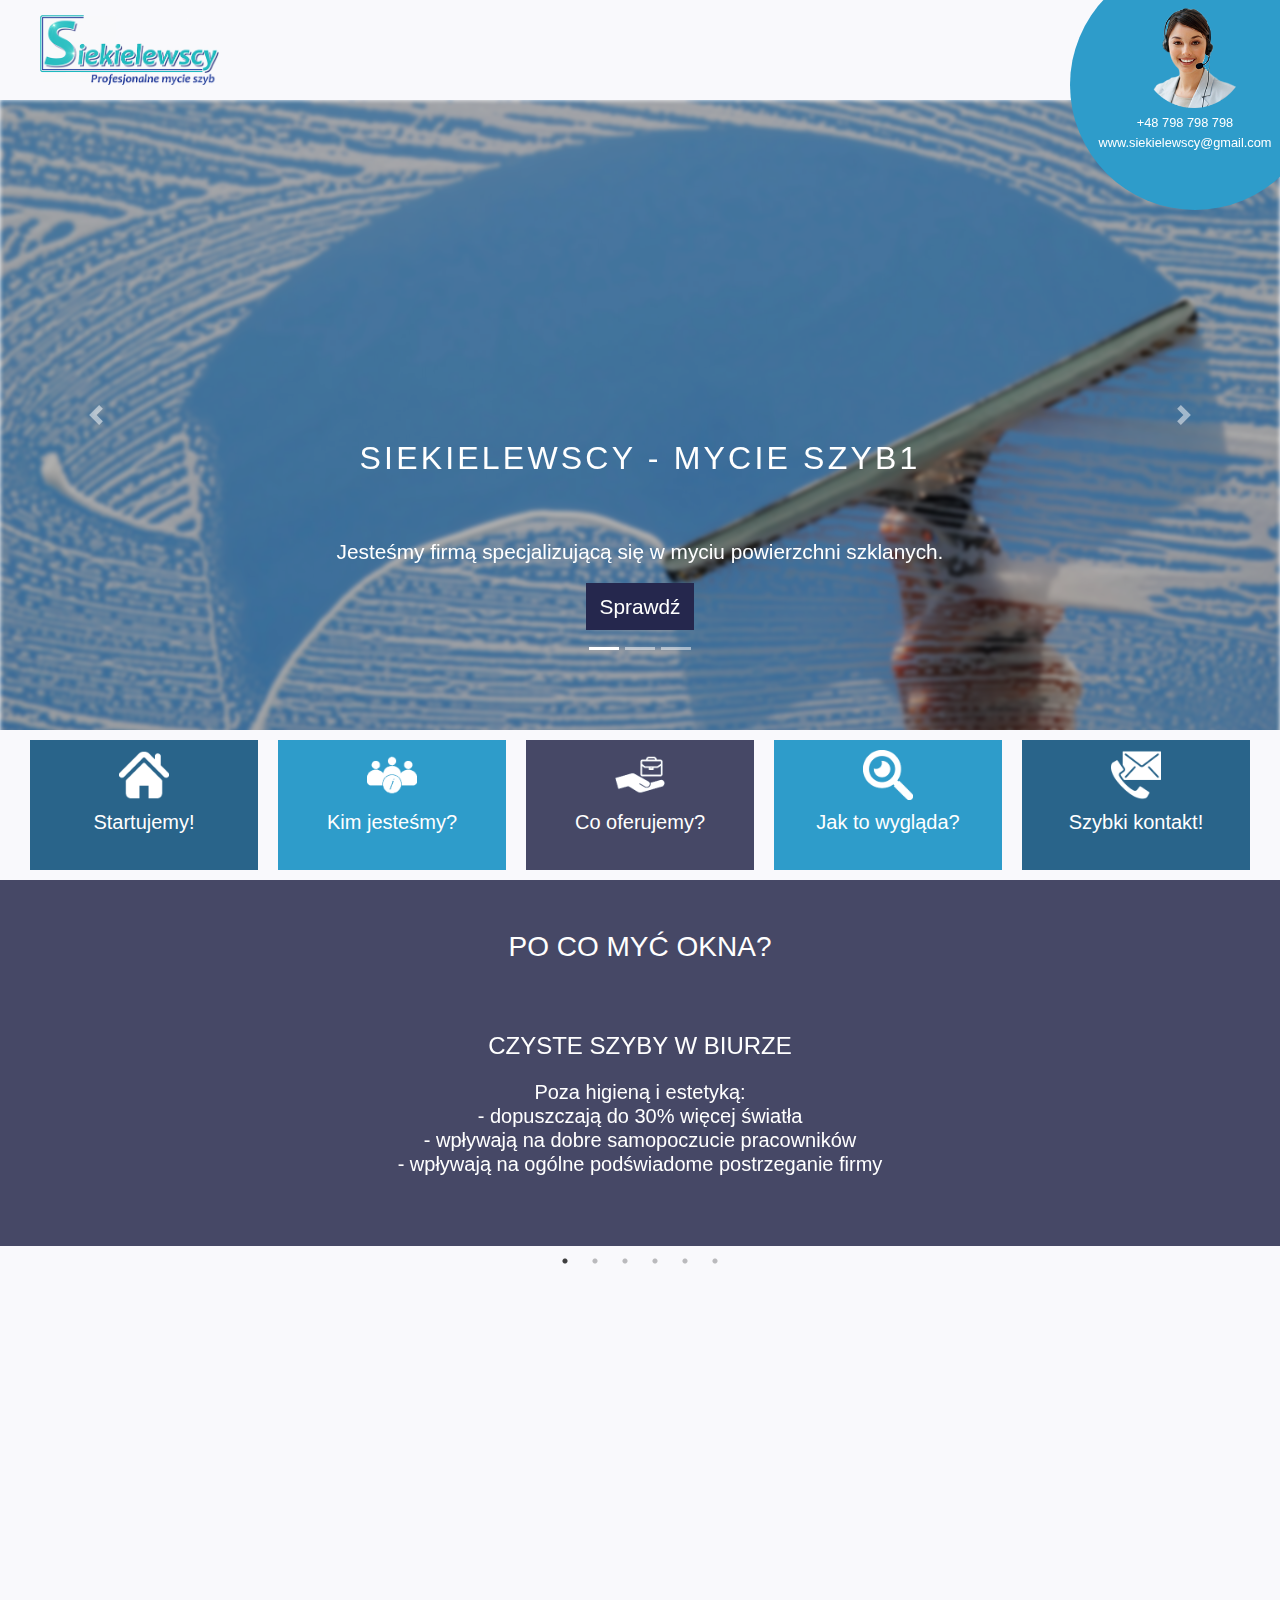
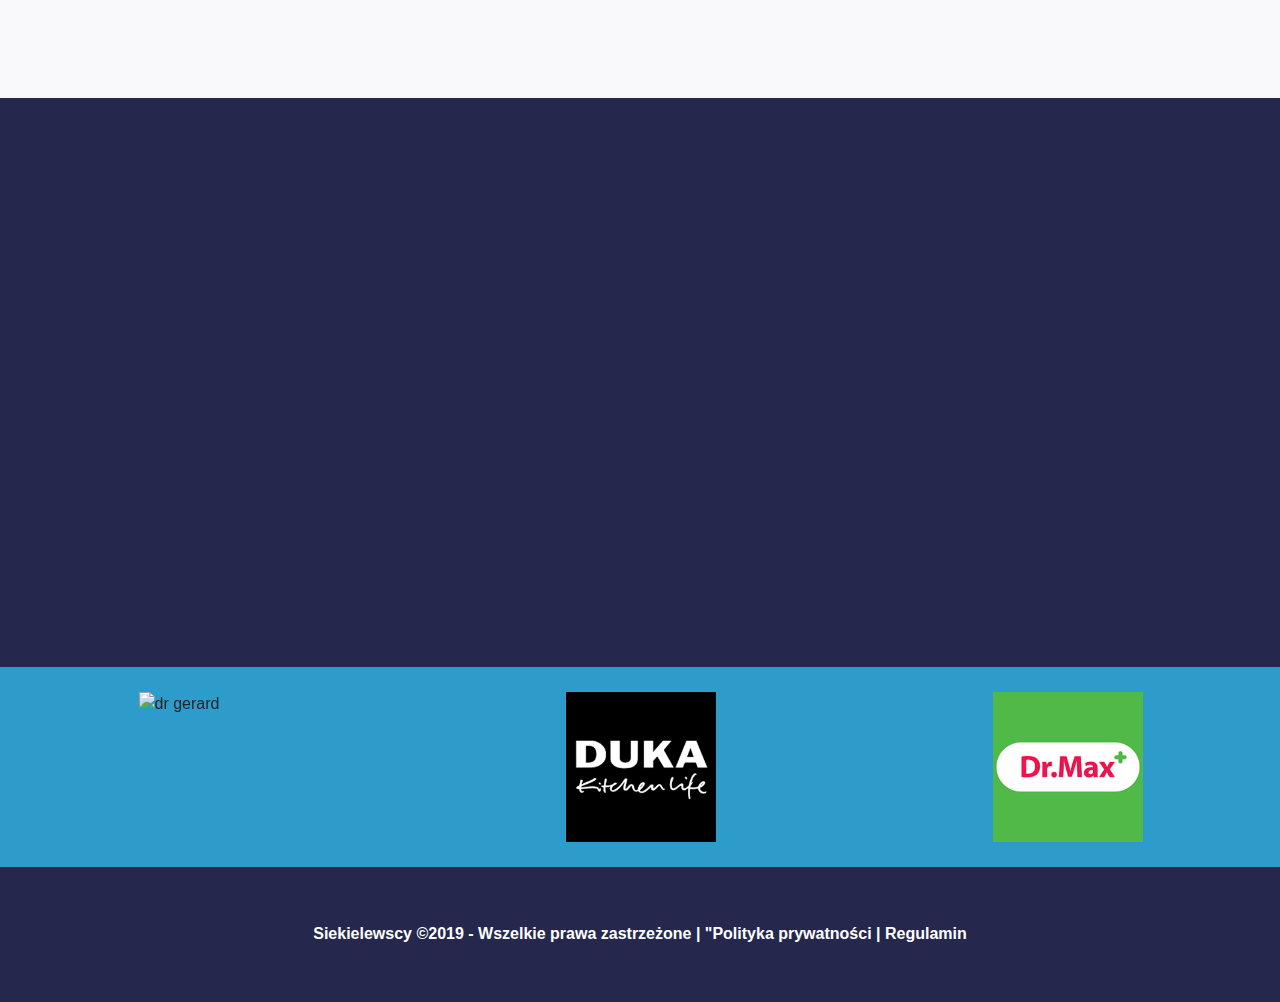
==== index.html @ 83d14aa3 "Commit" ====
<!DOCTYPE html>
<html lang="pl">

<head>
  <meta charset="UTF-8">
  <meta name="viewport" content="width=device-width, initial-scale=1">
  <meta http-equiv="X-UA-Compatible" content="ie=edge">
  <title>Siekielewscy</title>
  <meta name="description" content="Profesjonalne mycie szyb" />
  <meta name="keywords" content="Mycie szyb, mycie, profesjonalne, okna, okien, dokładne, czyste, ">
  <link rel="stylesheet" href="https://use.fontawesome.com/releases/v5.7.2/css/all.css">
  <link rel="stylesheet" type="text/css" href="slick/slick.css" />
  <link rel="stylesheet" type="text/css" href="slick/slick-theme.css" />
  <link rel="stylesheet" href="css/animate.css">
  <link rel="stylesheet" href="https://stackpath.bootstrapcdn.com/bootstrap/4.3.1/css/bootstrap.min.css">
  <!-- build:css -->
  <link rel="stylesheet" href="css/headerStyle.css">
  <!-- endbuild -->
</head>

<body>
  <header>
    <div class="logoContainer">
      <div class="logo"></div>
    </div>
    <div class="contactInformation">
      <div class="contactIconContainer">
        <div class="contactIcon"></div>
      </div>
      <div class="contactNumber">
        <a href="tel:+48 798 798 798"> +48 798 798 798 </a>
        <a href="mailto:www.siekielewscy@gmail.com"> www.siekielewscy@gmail.com </a>
      </div>
    </div>
  </header>

  <section class="banner">
    <div class="bd-example">
      <div id="carouselExampleCaptions" class="carousel slide" data-ride="carousel" data-pause="false">
        <ol class="carousel-indicators">
          <li data-target="#carouselExampleCaptions" data-slide-to="0" class="active"></li>
          <li data-target="#carouselExampleCaptions" data-slide-to="1"></li>
          <li data-target="#carouselExampleCaptions" data-slide-to="2"></li>
        </ol>
        <div class="carousel-inner">
          <div class="carousel-item active">
            <img src="img/cleaning1.jpg" class="d-block w-100" alt="...">
            <div class="carousel-caption d-none d-md-block">
              <h5 class="animated bounceInRight">SIEKIELEWSCY - MYCIE SZYB1</h5>
              <p class="animated bounceInLeft">Jesteśmy firmą specjalizującą się w myciu powierzchni szklanych.</p>
              <button type="button" class="btn btn-outline-primary animated bounceInUp">Sprawdź</button>
            </div>
          </div>
          <div class="carousel-item">
            <img src="img/cleaning2.jpg" class="d-block w-100" alt="...">
            <div class="carousel-caption d-none d-md-block">
              <h5 class="animated bounceInRight">SIEKIELEWSCY - MYCIE SZYB2</h5>
              <p class="animated bounceInLeft">Jesteśmy firmą specjalizującą się w myciu powierzchni szklanych.</p>
              <button type="button" class="btn btn-outline-primary animated bounceInUp">Sprawdź</button>
            </div>
          </div>
          <div class="carousel-item">
            <img src="img/cleaning3.jpg" class="d-block w-100" alt="...">
            <div class="carousel-caption d-none d-md-block">
              <h5 class="animated bounceInRight">SIEKIELEWSCY - MYCIE SZYB3</h5>
              <p class="animated bounceInLeft">Jesteśmy firmą specjalizującą się w myciu powierzchni szklanych.</p>
              <button type="button" class="btn btn-outline-primary animated bounceInUp">Sprawdź</button>
            </div>
          </div>
        </div>
        <a class="carousel-control-prev" href="#carouselExampleCaptions" role="button" data-slide="prev">
          <span class="carousel-control-prev-icon" aria-hidden="true"></span>
          <span class="sr-only">Previous</span>
        </a>
        <a class="carousel-control-next" href="#carouselExampleCaptions" role="button" data-slide="next">
          <span class="carousel-control-next-icon" aria-hidden="true"></span>
          <span class="sr-only">Next</span>
        </a>
      </div>
    </div>
  </section>

  <section class="menu">
    <div class="row menuContainer">
      <div class="col-5 col-md-3 col-lg menuElement animated">
        <div class="iconMenu"></div>
        <h5 class="animated">Startujemy!</h5>
        <h4 class="animated">Strona główna</h4>
      </div>
      <div class="col-5 col-md-3 col-lg menuElement animated">
        <div class="iconMenu"></div>
        <h5 class="animated">Kim jesteśmy?</h5>
        <h4 class="animated">O nas</h4>
      </div>
      <div class="col-5 col-md-3 col-lg menuElement animated">
        <div class="iconMenu"></div>
        <h5 class="animated">Co oferujemy?</h5>
        <h4 class="animated">Oferta</h4>
      </div>
      <div class="col-5 col-md-3 col-lg menuElement animated">
        <div class="iconMenu"></div>
        <h5 class="animated">Jak to wygląda?</h5>
        <h4 class="animated">Galeria</h4>
      </div>
      <div class="col-5 col-md-3 col-lg menuElement animated">
        <div class="iconMenu"></div>
        <h5 class="animated">Szybki kontakt!</h5>
        <h4 class="animated">Formularz kontaktowy</h4>
      </div>
    </div>
  </section>


  <section class="cooperation cooperation--article2">
    <h3>
      Po co myć okna?
    </h3>
    <div class="slick-start">
    <div class="text-container text-container--full">
      <h4>
        Czyste szyby w biurze
      </h4>
      <h5>
        Poza higieną i estetyką:<br>
        - dopuszczają do 30% więcej światła<br>
        - wpływają na dobre samopoczucie pracowników<br>
        - wpływają na ogólne podświadome postrzeganie firmy
      </h5>
    </div>
    <div class="text-container text-container--full">
      <h4>
        Czyste okna wystawowe
      </h4>
      <h5>
        Są jak szykowne opakowanie:<br>
        - przyciągają uwagę<br>
        - dodają uroku przedmiotom wyeksponowanym na wystawie<br>
        - budują pozytywny wizerunek
      </h5>
    </div>
    <div class="text-container text-container--full">
      <h4>
        Czyste okna wystawowe
      </h4>
      <h5>
        Czyste okna w domu<br>
        - wpływają na samopoczucie<br>
        - budzą pozytywne odczucia otoczenia<br>
        - dodają uroku całemu domu
      </h5>
    </div>
    <div class="text-container text-container--full">
      <h4>
        Czyste szyby ogółem
      </h4>
      <h5>
        Co daje regularne mycie:<br>
        - utrzymanie okien w dobrej sprawności przez lata<br>
        - łatwe i szybkie usuwanie zabrudzeń<br>
        - świetny wygląd na stałe
      </h5>
    </div>
    <div class="text-container text-container--full">
      <h4>
        Zapuszczone okna są jak przebarwione zęby – nie uda się ich umyć za jednym razem.
      </h4>
    </div>
    <div class="text-container text-container--full">
      <h4>
        Idealne czyste szyby - to te, których nie widać.
      </h4>
    </div>
  </div>
  </section>


  <section class="cooperation">
    <div class="text-container">
      <h4 class="wow bounceIn" data-wow-duration="1s" data-wow-delay="1s">Zapraszamy do współpracy sieci handlowe i
        usługowe.</h4>
      <h5 class="wow fadeInLeft" data-wow-duration="1s" data-wow-delay="1.5s">Dla klientów sieciowych przygotowaliśmy
        preferencyjne warunki współpracy. Oferujemy korzystne
        ceny, elastyczny kalendarz, szereg usług dodatkowych i obsługę na terenie całego województwa
        mazowieckiego, a nawet w wyjątkowych przypadkach możliwość współpracy na terenie całego kraju.</h5>
      <h4 class="wow bounceIn" data-wow-duration="1s" data-wow-delay="2s">Stała współpraca u nas popłaca!</h4>
      <h5 class="wow fadeInRight" data-wow-duration="1s" data-wow-delay="2.5s">Klienci decydujący się na długą stałą
        współpracę mogą liczyć u nas na specjalne traktowanie i dodatkowe
        korzyści. Od pierwszeństwa przy wyborze terminu, przez cenę, aż po dodatkowe usługi pobocze takie jak
        gratisowe mycie szyldów, banerów, krat czy innych powierzchni. Wszystkie korzyści ustalane są
        indywidualnie podczas podpisywania umów.</h5>
    </div>
  </section>

  <!--Informacje: zamieniajac cooperation--article na cooperation--article2 uzyskaja panstwo inny kolor tla. Sekcje tytuly i paragrafy mozna kopiowac i powielac, ważne by zawsze mialy swoje domkniecia.  -->
  <!-- POCZĄTEK KOPIOWANIA ARTYKUŁU-->
  <section class="cooperation cooperation--article">
    <div class="text-container">

      <!--TYTUL ARTYKULU-->
      <h4 class="wow bounceIn" data-wow-duration="1s" data-wow-delay="1s">

        Tydzień Czystych Okien

      </h4>
      <!-- KONIEC TYTUŁU ARTYKULU-->

      <!--PARAGRAF ARTYKULU-->
      <h5 class="wow fadeInLeft" data-wow-duration="1s" data-wow-delay="1.5s">

        Święto zwane „Dniem Czystych Okien” wypada w tym roku na dzień 12 kwietnia. Po tym jak jakiś czas temu
        zapoczątkowała je jedna z firm, święto nabrało na popularności i na dobre wpisało się w kalendarzu świąt
        nietypowych. Zmieniła się też jego forma i dziś znacznie częściej spotykamy się z nazwą święta „Tydzień
        Czystych Okien”. Obchodzimy go na tydzień przed Wielkim tygodniem poprzedzającym święta Wielkanocy, a same
        obchody tego pożytecznego święta są dość oczywiste. Dbamy, aby nasze okna były pachnące świeżością i czyste.

      </h5>
      <!-- KONIEC PARAGRAFU ARTYKULU-->

      <!--PARAGRAF ARTYKULU-->
      <h5 class="wow fadeInRight" data-wow-duration="1s" data-wow-delay="2.5s">

        Oczywiście z okazji tego święta, jakże idealnie wpisującego się w naszą działalność, przygotowaliśmy dla
        Państwa ofertę specjalną.

      </h5>
      <!-- KONIEC PARAGRAFU ARTYKULU-->

      <!--PARAGRAF ARTYKULU-->
      <h5 class="wow fadeInLeft" data-wow-duration="1s" data-wow-delay="3.5s">

        Każdy kto zdecyduje się na nasze usługi w dniach 8-13 kwietnia* powołując się na hasło „Tydzień Czystych Okien”
        otrzyma od nas specjalny rabat w wysokości 15% wartości zamówionej usługi.

      </h5>
      <!-- KONIEC PARAGRAFU ARTYKULU-->

      <!--PARAGRAF ARTYKULU-->
      <h5 class="wow fadeInRight" data-wow-duration="1s" data-wow-delay="4.5s">

        Zapraszamy do korzystania z promocji! * promocja ograniczona czasowo.

      </h5>
      <!-- KONIEC PARAGRAFU ARTYKULU-->
    </div>


  </section>
  <!-- KONIEC KOPIOWANIA ARTYKUŁU-->

  <!--PONIZEJ WKLEJ ARTYKUŁ-->



  <section class="logotypes">
    <div class="logotype"><img src="img/loga/Dt Gerard.png" alt="dr gerard"></div>
    <div class="logotype"><img src="img/loga/Duka.png" alt="duka"></div>
    <div class="logotype"><img src="img/loga/Logo DrMax.png" alt="DrMax"></div>
    <div class="logotype"><img src="img/loga/Logos.png" alt="Logos"></div>
    <div class="logotype"><img src="img/loga/MC logo.png" alt="Mc Donalds"></div>
    <div class="logotype"><img src="img/loga/MPUK.png" alt="MPUK"></div>
    <div class="logotype"><img src="img/loga/NAU.png" alt="NAU"></div>
    <div class="logotype"><img src="img/loga/PGZ.png" alt="PGZ"></div>
    <div class="logotype"><img src="img/loga/PLAY.png" alt="Play"></div>
    <div class="logotype"><img src="img/loga/Warsow store.png" alt="Warsaw store"></div>
    <div class="logotype"><img src="img/loga/Yves Rocher.png" alt="Yves Rocher"></div>
    <div class="logotype"><img src="img/loga/ZDRzoFIT.png" alt="Zdrofit"></div>
    <div class="logotype"><img src="img/loga/Zushi.png" alt="Zushi"></div>
    <div class="logotype"><img src="img/loga/Ł3.png" alt="Ł3"></div>
  </section>



  <footer>
    <p>Siekielewscy &copy;2019 - Wszelkie prawa zastrzeżone | <a href="#">"Polityka prywatności</a> | <a href="#">Regulamin</a></p>
  </footer>


  <script src="https://code.jquery.com/jquery-3.3.1.slim.min.js"></script>
  <script src="https://cdnjs.cloudflare.com/ajax/libs/popper.js/1.14.7/umd/popper.min.js"></script>
  <script src="https://stackpath.bootstrapcdn.com/bootstrap/4.3.1/js/bootstrap.min.js"></script>
  <script type="text/javascript" src="slick/slick.min.js"></script>
  <script src="js/wow.min.js"></script>
  <!-- build:js -->
  <script src="js/sectionFirst.js"></script>
  <script src="js/slickScript.js"></script>
  <!-- endbuild -->

</body>

</html>
---- css/headerStyle.css ----
@charset "UTF-8";
@import url("https://fonts.googleapis.com/css?family=Open+Sans:400,400i,600,600i,700,700i&subset=latin-ext");
* {
  margin: 0;
  padding: 0;
  outline: none;
  -webkit-box-sizing: border-box;
  box-sizing: border-box; }

*:after,
*:before {
  -webkit-box-sizing: border-box;
  box-sizing: border-box; }

html {
  font-size: 100%;
  height: auto !important;
  height: 100%;
  -webkit-text-size-adjust: 100%;
  -ms-text-size-adjust: 100%;
  margin: 0 auto;
  font-family: "Open Sans", arial, sans-serif !important; }

body {
  background-color: rgba(193, 200, 228, 0.1); }

a {
  font-size: 0.8rem;
  text-decoration: none !important;
  color: white;
  -webkit-transition: 0.2s;
  -o-transition: 0.2s;
  transition: 0.2s; }
  a:hover {
    color: #25274d;
    -webkit-transition: 0.1s;
    -o-transition: 0.1s;
    transition: 0.1s; }

header {
  background: transparent;
  position: relative;
  display: -webkit-box;
  display: -ms-flexbox;
  display: flex;
  top: 0;
  width: 100%;
  height: 100px;
  z-index: 2; }
  header .logoContainer {
    background: transparent;
    display: -webkit-box;
    display: -ms-flexbox;
    display: flex;
    width: 100%;
    height: 100%;
    padding: 15px 0px 15px 40px; }
    header .logoContainer .logo {
      width: 100%;
      height: 100%;
      background: url("../img/logo.png");
      background-repeat: no-repeat;
      background-size: contain; }
  header .contactInformation {
    position: fixed;
    display: -webkit-box;
    display: -ms-flexbox;
    display: flex;
    -webkit-box-pack: center;
        -ms-flex-pack: center;
            justify-content: center;
    -webkit-box-orient: vertical;
    -webkit-box-direction: normal;
        -ms-flex-direction: column;
            flex-direction: column;
    -webkit-box-align: center;
        -ms-flex-align: center;
            align-items: center;
    border-radius: 50%;
    width: 170px;
    height: 170px;
    -webkit-transform: translate(40px, -40px);
        -ms-transform: translate(40px, -40px);
            transform: translate(40px, -40px);
    right: 0;
    background-color: #2e9cca;
    -webkit-transition: 0.3s;
    -o-transition: 0.3s;
    transition: 0.3s; }
    header .contactInformation.active {
      width: 250px;
      height: 250px;
      -webkit-transition: 0.3s;
      -o-transition: 0.3s;
      transition: 0.3s; }
    header .contactInformation .contactIconContainer {
      display: -webkit-box;
      display: -ms-flexbox;
      display: flex;
      -webkit-box-pack: center;
          -ms-flex-pack: center;
              justify-content: center;
      width: 100px;
      height: auto;
      padding-right: 5px; }
      header .contactInformation .contactIconContainer .contactIcon {
        display: -webkit-box;
        display: -ms-flexbox;
        display: flex;
        width: 100px;
        height: 100px;
        background: url("../img/callIcon.png");
        background-repeat: no-repeat;
        background-size: contain;
        background-position-x: right;
        -webkit-transform: translate(-1px, 20px);
            -ms-transform: translate(-1px, 20px);
                transform: translate(-1px, 20px); }
        header .contactInformation .contactIconContainer .contactIcon.active {
          -webkit-transform: translate(0px, 0px);
              -ms-transform: translate(0px, 0px);
                  transform: translate(0px, 0px); }
    header .contactInformation .contactNumber {
      display: -webkit-box;
      display: -ms-flexbox;
      display: flex;
      -webkit-box-orient: vertical;
      -webkit-box-direction: normal;
          -ms-flex-direction: column;
              flex-direction: column;
      -webkit-box-align: center;
          -ms-flex-align: center;
              align-items: center;
      padding: 5px 30px 10px 10px; }
    header .contactInformation a {
      display: -webkit-box;
      display: -ms-flexbox;
      display: flex;
      -webkit-box-pack: end;
          -ms-flex-pack: end;
              justify-content: flex-end;
      -ms-flex-wrap: nowrap;
          flex-wrap: nowrap;
      height: 100%;
      -webkit-transition: 0.1s;
      -o-transition: 0.1s;
      transition: 0.1s;
      display: none; }
      header .contactInformation a.active {
        display: block;
        -webkit-transition: 0.1s;
        -o-transition: 0.1s;
        transition: 0.1s; }

section.banner {
  width: 100% !important;
  height: 100% !important;
  overflow: hidden;
  width: 100%;
  height: 70vh; }
  section.banner div.bd-example div#carouselExampleCaptions ol {
    margin-bottom: 70px; }
  section.banner div.bd-example div#carouselExampleCaptions div.carousel-inner div.carousel-item {
    height: 70vh;
    width: 100%; }
    section.banner div.bd-example div#carouselExampleCaptions div.carousel-inner div.carousel-item img {
      -webkit-filter: blur(2px) brightness(70%);
              filter: blur(2px) brightness(70%); }
    section.banner div.bd-example div#carouselExampleCaptions div.carousel-inner div.carousel-item div.carousel-caption {
      bottom: 80px; }
      section.banner div.bd-example div#carouselExampleCaptions div.carousel-inner div.carousel-item div.carousel-caption h5 {
        font-size: 2rem;
        letter-spacing: 0.2rem;
        -webkit-animation-delay: 0.2s;
                animation-delay: 0.2s; }
      section.banner div.bd-example div#carouselExampleCaptions div.carousel-inner div.carousel-item div.carousel-caption p {
        padding-top: 50px;
        font-size: 1.3rem;
        -webkit-animation-delay: 0.3s;
                animation-delay: 0.3s; }
      section.banner div.bd-example div#carouselExampleCaptions div.carousel-inner div.carousel-item div.carousel-caption button {
        font-size: 1.3rem;
        border-radius: 0;
        background-color: #25274d;
        border: 2px #25274d solid;
        color: white;
        -webkit-animation-delay: 0.4s;
                animation-delay: 0.4s; }
        section.banner div.bd-example div#carouselExampleCaptions div.carousel-inner div.carousel-item div.carousel-caption button:hover {
          background-color: white;
          border: 2px #2e9cca solid;
          color: #2e9cca; }

section.menu {
  width: 100% !important;
  height: 100% !important;
  width: 100%;
  height: auto; }
  section.menu .menuContainer {
    width: 100%;
    height: 100%;
    padding: 0px 20px;
    margin: 0 auto; }
    @media (max-width: 991px) {
      section.menu .menuContainer {
        display: -webkit-box;
        display: -ms-flexbox;
        display: flex;
        -webkit-box-pack: center;
            -ms-flex-pack: center;
                justify-content: center;
        padding: 0; } }
    section.menu .menuContainer .menuElement {
      overflow: hidden;
      position: relative;
      width: 100%;
      height: 130px;
      background-color: #2e9cca;
      margin: 10px;
      -webkit-transition: 0.3s;
      -o-transition: 0.3s;
      transition: 0.3s;
      -webkit-transform: translateY(0px);
          -ms-transform: translateY(0px);
              transform: translateY(0px);
      cursor: pointer; }
      section.menu .menuContainer .menuElement.activeTop {
        -webkit-transform: translateY(-30px);
            -ms-transform: translateY(-30px);
                transform: translateY(-30px); }
      section.menu .menuContainer .menuElement.active {
        -webkit-transition: 0.3s;
        -o-transition: 0.3s;
        transition: 0.3s; }
      section.menu .menuContainer .menuElement:nth-child(1) {
        background-color: #29648a; }
        section.menu .menuContainer .menuElement:nth-child(1).active {
          background-color: #25274d; }
      section.menu .menuContainer .menuElement:nth-child(2) {
        background-color: #2e9cca; }
        section.menu .menuContainer .menuElement:nth-child(2).active {
          background-color: #25274d; }
      section.menu .menuContainer .menuElement:nth-child(3) {
        background-color: #464866; }
        section.menu .menuContainer .menuElement:nth-child(3).active {
          background-color: #25274d; }
      section.menu .menuContainer .menuElement:nth-child(4) {
        background-color: #2e9cca; }
        section.menu .menuContainer .menuElement:nth-child(4).active {
          background-color: #25274d; }
      section.menu .menuContainer .menuElement:nth-child(5) {
        background-color: #29648a; }
        section.menu .menuContainer .menuElement:nth-child(5).active {
          background-color: #25274d; }
      section.menu .menuContainer .menuElement:nth-child(1) .iconMenu {
        background: url("../img/home.png"); }
      section.menu .menuContainer .menuElement:nth-child(2) .iconMenu {
        background: url("../img/we.png"); }
      section.menu .menuContainer .menuElement:nth-child(3) .iconMenu {
        background: url("../img/offer.png"); }
      section.menu .menuContainer .menuElement:nth-child(4) .iconMenu {
        background: url("../img/look.png"); }
      section.menu .menuContainer .menuElement:nth-child(5) .iconMenu {
        background: url("../img/contact.png"); }
      section.menu .menuContainer .menuElement .iconMenu {
        margin: 10px 0px;
        width: 100%;
        height: 50px;
        background-repeat: no-repeat !important;
        background-size: contain !important;
        background-position: center !important; }
      section.menu .menuContainer .menuElement h5 {
        text-align: center;
        color: white;
        -webkit-animation-duration: 0.2s;
                animation-duration: 0.2s; }
      section.menu .menuContainer .menuElement h4 {
        display: none;
        text-align: center;
        color: white;
        -webkit-animation-duration: 0.2s;
                animation-duration: 0.2s; }
      section.menu .menuContainer .menuElement a {
        width: 100%;
        height: 100%;
        position: absolute; }
  section.menu.onas {
    display: -webkit-box;
    display: -ms-flexbox;
    display: flex;
    margin-top: 250px; }
    section.menu.onas .menuContainer {
      margin-top: auto; }

.description-boxes {
  width: 100% !important;
  height: 100% !important;
  overflow: hidden;
  display: -webkit-box;
  display: -ms-flexbox;
  display: flex;
  -ms-flex-wrap: wrap;
      flex-wrap: wrap;
  width: 100%;
  margin: 0; }
  .description-boxes h2 {
    margin-top: 35px;
    text-align: center;
    text-transform: uppercase; }
  .description-boxes p {
    color: white;
    text-align: justify; }
  .description-boxes .description-boxes-container {
    display: -webkit-box;
    display: -ms-flexbox;
    display: flex;
    -ms-flex-wrap: wrap;
        flex-wrap: wrap;
    -webkit-box-pack: center;
        -ms-flex-pack: center;
            justify-content: center;
    padding: 0;
    background: white; }
    .description-boxes .description-boxes-container div {
      display: -webkit-box;
      display: -ms-flexbox;
      display: flex;
      width: 100%;
      min-height: 200px;
      background-clip: content-box;
      cursor: pointer; }
      .description-boxes .description-boxes-container div:hover img.flip {
        -webkit-transition: 0.5s cubic-bezier(0.55, 0.085, 0.68, 0.53);
        -o-transition: 0.5s cubic-bezier(0.55, 0.085, 0.68, 0.53);
        transition: 0.5s cubic-bezier(0.55, 0.085, 0.68, 0.53);
        -webkit-transition-delay: 0.2s;
             -o-transition-delay: 0.2s;
                transition-delay: 0.2s; }
        .description-boxes .description-boxes-container div:hover img.flip:nth-child(odd) {
          -webkit-transform: rotateY(180deg);
                  transform: rotateY(180deg);
          -webkit-transform-origin: 74px 0px;
              -ms-transform-origin: 74px 0px;
                  transform-origin: 74px 0px; }
        .description-boxes .description-boxes-container div:hover img.flip:nth-child(even) {
          -webkit-transform: rotateY(180deg);
                  transform: rotateY(180deg);
          -webkit-transform-origin: 54px 0px;
              -ms-transform-origin: 54px 0px;
                  transform-origin: 54px 0px; }
      .description-boxes .description-boxes-container div:hover img.scale {
        -webkit-transform: scale(1.2);
            -ms-transform: scale(1.2);
                transform: scale(1.2);
        -webkit-transition: 0.5s cubic-bezier(0.55, 0.085, 0.68, 0.53);
        -o-transition: 0.5s cubic-bezier(0.55, 0.085, 0.68, 0.53);
        transition: 0.5s cubic-bezier(0.55, 0.085, 0.68, 0.53);
        -webkit-transition-delay: 0.2s;
             -o-transition-delay: 0.2s;
                transition-delay: 0.2s; }
      .description-boxes .description-boxes-container div img {
        width: 128px;
        max-width: 100%;
        max-height: 128px;
        margin: auto;
        -webkit-transition: 0.5s cubic-bezier(0.55, 0.085, 0.68, 0.53);
        -o-transition: 0.5s cubic-bezier(0.55, 0.085, 0.68, 0.53);
        transition: 0.5s cubic-bezier(0.55, 0.085, 0.68, 0.53);
        -webkit-transition-delay: 0.2s;
             -o-transition-delay: 0.2s;
                transition-delay: 0.2s; }
        .description-boxes .description-boxes-container div img:nth-child(odd) {
          padding-left: 20px; }
        .description-boxes .description-boxes-container div img:nth-child(even) {
          padding-right: 20px; }
      .description-boxes .description-boxes-container div:nth-child(2) {
        background-color: #29648a; }
      .description-boxes .description-boxes-container div:nth-child(3) {
        background-color: #25274d; }
      .description-boxes .description-boxes-container div:nth-child(4) {
        background-color: #25274d; }
      .description-boxes .description-boxes-container div:nth-child(5) {
        background-color: #2e9cca; }
      .description-boxes .description-boxes-container div:nth-child(6) {
        background-color: #29648a; }
      .description-boxes .description-boxes-container div:nth-child(7) {
        background-color: #464866; }
      .description-boxes .description-boxes-container div:nth-child(8) {
        background-color: #29648a; }
      .description-boxes .description-boxes-container div:nth-child(9) {
        background-color: #25274d; }
      .description-boxes .description-boxes-container div:nth-child(10) {
        background-color: #2e9cca; }
      .description-boxes .description-boxes-container div:nth-child(11) {
        background-color: #464866; }
      .description-boxes .description-boxes-container div:nth-child(12) {
        background-color: #29648a; }
      .description-boxes .description-boxes-container div:nth-child(13) {
        background-color: #25274d; }
      .description-boxes .description-boxes-container div:nth-child(14) {
        background-color: #25274d; }
      .description-boxes .description-boxes-container div:nth-child(15) {
        background-color: #2e9cca; }
      .description-boxes .description-boxes-container div:nth-child(16) {
        background-color: #29648a; }

.content-header {
  font-family: "Open Sans", arial, sans-serif;
  color: #25274d;
  font-size: 45px; }

#contact {
  position: relative;
  font-family: "Open Sans", arial, sans-serif;
  padding-top: 60px;
  width: 100%;
  width: 100vw;
  height: 80vh;
  min-height: 550px;
  background: #3a6186;
  background: -o-linear-gradient(135deg, #2e9cca, #25274d);
  background: linear-gradient(-45deg, #2e9cca, #25274d);
  color: #fff; }
  #contact .section-content {
    text-align: center;
    width: 85vw;
    margin: 0 auto; }
    #contact .section-content span {
      font-weight: 600; }
  #contact h1,
  #contact h2,
  #contact h3,
  #contact h4,
  #contact h5,
  #contact h6,
  #contact p,
  #contact span {
    font-family: "Open Sans", arial, sans-serif; }
  #contact h3 {
    font-size: 1.45rem; }
  #contact span {
    color: #2e9cca; }
  #contact i {
    padding-right: 10px; }
  @media (max-width: 767px) {
    #contact {
      height: auto;
      padding-bottom: 40px; } }

.contact-section {
  padding-top: 40px; }

.contact-section .col-md-6 {
  width: 50%; }

.form-line {
  border-right: 1px solid #B29999; }
  @media (max-width: 767px) {
    .form-line {
      border-right: none;
      border-bottom: 1px solid #B29999; } }

.form-group {
  margin-top: 10px; }

label {
  font-size: 1.3em;
  line-height: 1em;
  font-weight: normal; }

.form-control {
  font-size: 1rem;
  color: #080808;
  border-radius: 0px; }

textarea.form-control {
  height: 135px;
  border-radius: 0px; }

.submit {
  font-size: 1.1em;
  float: right;
  background-color: transparent;
  color: white;
  width: 50%;
  border: 1px solid white;
  border-radius: 0;
  -webkit-transition: cubic-bezier(0.55, 0.085, 0.68, 0.53) 0.2s;
  -o-transition: cubic-bezier(0.55, 0.085, 0.68, 0.53) 0.2s;
  transition: cubic-bezier(0.55, 0.085, 0.68, 0.53) 0.2s; }
  .submit:hover {
    border: 1px solid #25274d;
    color: #25274d;
    -webkit-transition: cubic-bezier(0.55, 0.085, 0.68, 0.53) 0.2s;
    -o-transition: cubic-bezier(0.55, 0.085, 0.68, 0.53) 0.2s;
    transition: cubic-bezier(0.55, 0.085, 0.68, 0.53) 0.2s; }
  @media (max-width: 767px) {
    .submit {
      width: 100%; } }

.logotypes {
  height: 200px;
  width: 100%;
  background-color: #2e9cca;
  overflow: hidden; }
  @media (max-width: 767px) {
    .logotypes {
      height: 150px; } }
  @media (max-width: 500px) {
    .logotypes {
      height: 150px; } }
  .logotypes .logotype {
    width: 100%;
    display: -webkit-box;
    display: -ms-flexbox;
    display: flex;
    -webkit-box-pack: center;
        -ms-flex-pack: center;
            justify-content: center;
    -webkit-box-align: center;
        -ms-flex-align: center;
            align-items: center;
    padding-top: 25px; }
    .logotypes .logotype img {
      width: 150px;
      height: 150px; }
      @media (max-width: 767px) {
        .logotypes .logotype img {
          width: 100px;
          height: 100px; } }
      @media (max-width: 500px) {
        .logotypes .logotype img {
          width: 100px;
          height: 100px; } }

.cooperation {
  display: block;
  width: 100%;
  height: auto;
  background: url("../img/okna.jpg");
  background-repeat: no-repeat;
  background-position: center center;
  background-size: cover;
  background-attachment: fixed; }
  .cooperation--article {
    background: none;
    background-color: #25274d; }
    .cooperation--article h3 {
      padding-top: 50px;
      text-align: center;
      color: white;
      text-transform: uppercase; }
  .cooperation--article2 {
    background: none;
    background-color: #464866; }
    .cooperation--article2 h3 {
      padding-top: 50px;
      text-align: center;
      color: white;
      text-transform: uppercase; }
  .cooperation .text-container {
    text-align: center;
    margin: 0 auto;
    width: 100%;
    max-width: 1200px;
    padding: 20px 40px; }
    .cooperation .text-container--full {
      max-width: 100%; }
    .cooperation .text-container h4, .cooperation .text-container h5 {
      color: white; }
    .cooperation .text-container h4 {
      margin: 40px 0 20px 0;
      text-transform: uppercase; }
    .cooperation .text-container h5 {
      margin: 0 0 50px 0; }

footer {
  display: -webkit-box;
  display: -ms-flexbox;
  display: flex;
  -webkit-box-pack: center;
      -ms-flex-pack: center;
          justify-content: center;
  -webkit-box-align: center;
      -ms-flex-align: center;
          align-items: center;
  text-align: center;
  width: 100%;
  height: 15vh;
  background-color: #25274d; }
  footer p {
    font-size: 1rem;
    color: white;
    margin: 0;
    font-weight: 700; }
    footer p a {
      font-size: 1rem;
      color: white;
      font-weight: 700; }
      footer p a:hover {
        color: #2e9cca; }

a.carousel-control-prev {
  top: 30%;
  bottom: 30%; }

a.carousel-control-next {
  top: 30%;
  bottom: 30%; }

.gallery {
  position: relative;
  background: -o-linear-gradient(135deg, #2e9cca, #25274d);
  background: linear-gradient(-45deg, #2e9cca, #25274d); }

.gal-container {
  padding: 12px;
  width: 100%;
  max-width: 1300px;
  margin: 0 auto; }

.gal-item {
  overflow: hidden;
  padding: 3px; }

.gal-item .box {
  height: 350px;
  overflow: hidden;
  cursor: pointer; }

.box img {
  height: 100%;
  width: 100%;
  object-fit: cover;
  -o-object-fit: cover;
  position: relative;
  z-index: 1; }

.gal-item .box:after {
  content: "\f06e";
  font-family: "Font Awesome 5 Free";
  opacity: 0;
  background-color: rgba(0, 0, 0, 0.75);
  position: absolute;
  right: 3px;
  left: 3px;
  top: 3px;
  bottom: 3px;
  text-align: center;
  line-height: 350px;
  font-size: 50px;
  color: white;
  -webkit-transition: all 0.5s ease-in-out 0s;
  -o-transition: all 0.5s ease-in-out 0s;
  transition: all 0.5s ease-in-out 0s;
  z-index: 5; }

.gal-item .box:hover:after {
  opacity: 1; }

@media (min-width: 768px) {
  .gal-container .modal-dialog {
    width: 55%;
    margin: 50 auto; } }

@media (max-width: 768px) {
  .gal-container .modal-content {
    height: 250px; } }

.header-background-image {
  height: 800px;
  width: 100%;
  position: absolute;
  background-attachment: fixed;
  background: url("../img/zdjęcia do galerii/nowa.jpg");
  background-repeat: no-repeat;
  background-position: center center;
  background-size: cover;
  background-attachment: fixed; }

.bg-modal {
  z-index: 10;
  width: 0%;
  height: 0%;
  background-color: rgba(0, 0, 0, 0.7);
  position: fixed;
  top: 50%;
  left: 50%;
  -webkit-transform: translate(-50%, -50%);
      -ms-transform: translate(-50%, -50%);
          transform: translate(-50%, -50%);
  display: -webkit-box;
  display: -ms-flexbox;
  display: flex;
  -webkit-box-pack: center;
      -ms-flex-pack: center;
          justify-content: center;
  -webkit-box-align: center;
      -ms-flex-align: center;
          align-items: center;
  display: flex; }
  .bg-modal.active {
    display: -webkit-box;
    display: -ms-flexbox;
    display: flex;
    width: 100%;
    height: 100%; }
  .bg-modal .modal-content {
    width: 80%;
    height: auto;
    max-height: 700px;
    background-color: transparent;
    position: relative;
    display: -webkit-box;
    display: -ms-flexbox;
    display: flex;
    -webkit-box-pack: center;
        -ms-flex-pack: center;
            justify-content: center;
    -webkit-box-align: center;
        -ms-flex-align: center;
            align-items: center; }
    .bg-modal .modal-content img {
      width: 100%;
      height: auto;
      max-height: 700px; }

/*# sourceMappingURL=[data-uri] */
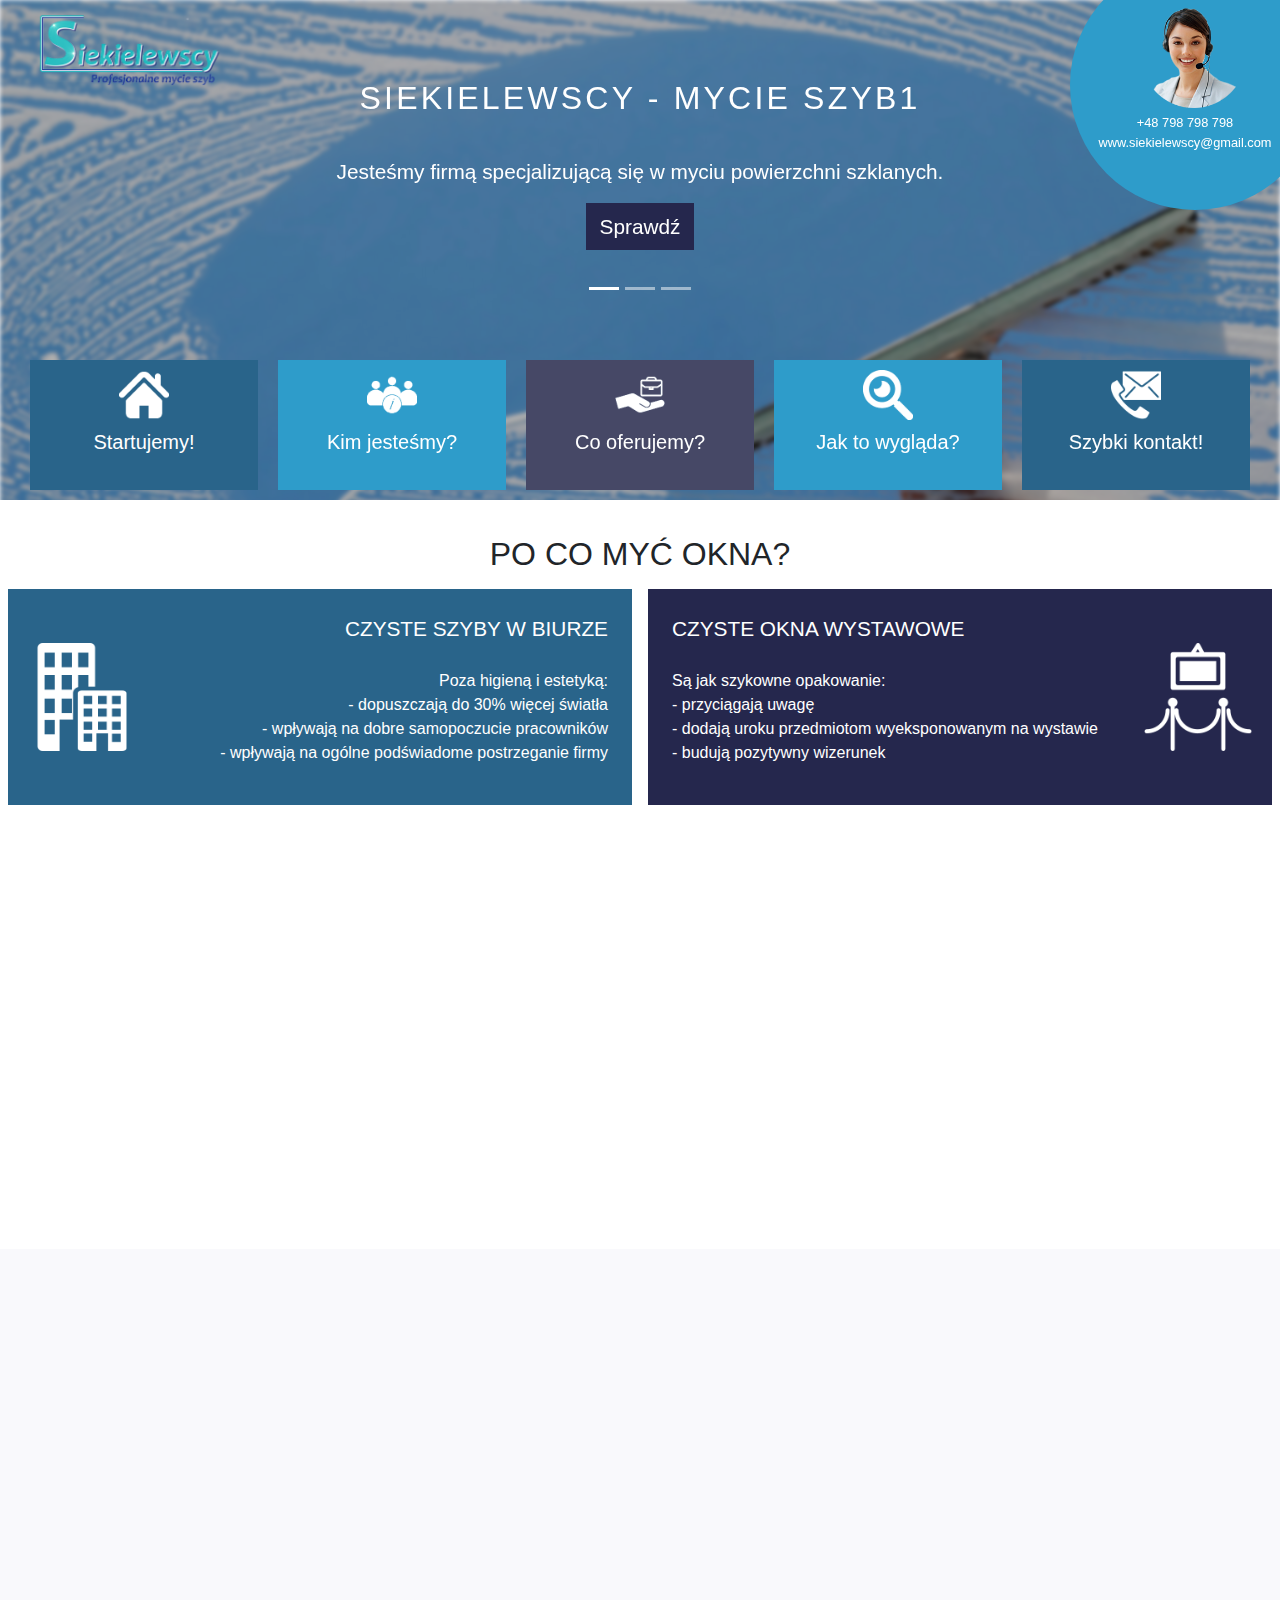
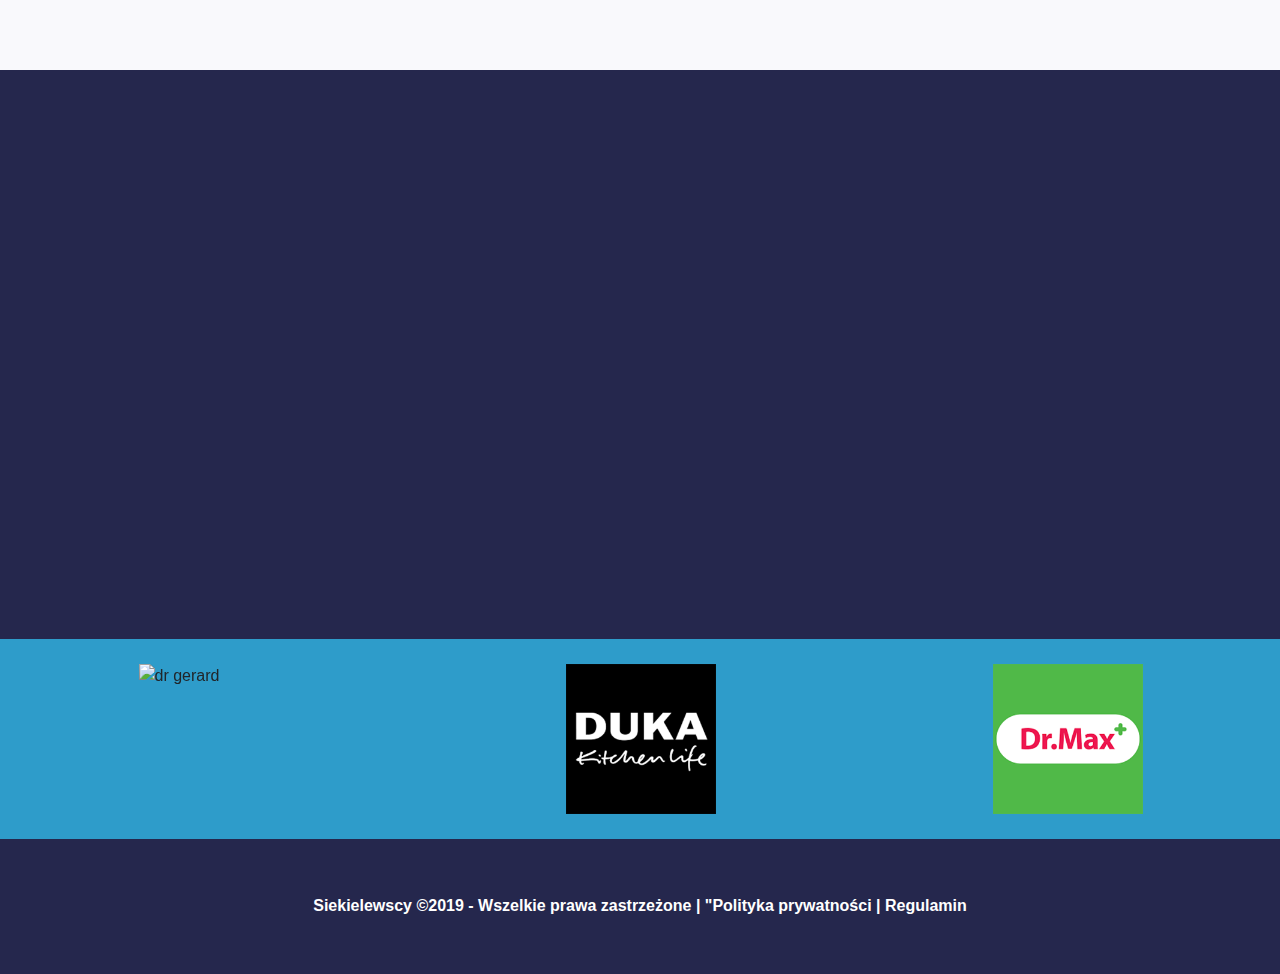
==== commit 023284ba: "Update and bux fix" ====
--- a/index.html
+++ b/index.html
@@ -7,7 +7,7 @@
   <meta http-equiv="X-UA-Compatible" content="ie=edge">
   <title>Siekielewscy</title>
   <meta name="description" content="Profesjonalne mycie szyb" />
-  <meta name="keywords" content="Mycie szyb, mycie, profesjonalne, okna, okien, dokładne, czyste, ">
+  <meta name="keywords" content="Mycie szyb, Mycie okien warszawa, mycie przeszkleń, mycie witryn, profesjonalne, okna, okien, dokładne,">
   <link rel="stylesheet" href="https://use.fontawesome.com/releases/v5.7.2/css/all.css">
   <link rel="stylesheet" type="text/css" href="slick/slick.css" />
   <link rel="stylesheet" type="text/css" href="slick/slick-theme.css" />
@@ -111,7 +111,54 @@
   </section>
 
 
-  <section class="cooperation cooperation--article2">
+  <section class="description-boxes row">
+
+    <div class="description-boxes-container col-12">
+        <h2 class="col-12"> Po co myć okna?</h2>
+        <div class="col-md-6 col-12 p-2 wow slideInLeft"  data-wow-delay="1s"><img class="scale" class="wow bounceIn" data-wow-delay="1.5s"
+            src="img/offices-buildings.png">
+            <p style="text-align:right;" class="p-4 wow slideInLeft" data-wow-delay="0.5s"> 
+              <span>CZYSTE SZYBY W BIURZE</span><br><br>
+              Poza higieną i estetyką:<br>
+              - dopuszczają do 30% więcej światła<br>
+              - wpływają na dobre samopoczucie pracowników<br>
+              - wpływają na ogólne podświadome postrzeganie firmy</p>
+        </div>
+        <div class="col-md-6 col-12 p-2 wow slideInRight" data-wow-delay="1s">
+            <p class="p-4 wow slideInRight" data-wow-delay="0.5s"><span>Czyste okna wystawowe</span><br><br>
+              Są jak szykowne opakowanie:<br>
+              - przyciągają uwagę<br>
+              - dodają uroku przedmiotom wyeksponowanym na wystawie<br>
+              - budują pozytywny wizerunek</p><img class="scale" class="wow bounceIn"
+                data-wow-delay="1.5s" src="img/painting-exhibit-in-fine-art-museum.png">
+        </div>
+        <div class="col-md-6 col-12 p-2 wow slideInLeft" data-wow-offset="150" data-wow-delay="0.5s">
+            <p class="p-4 wow slideInLeft" data-wow-delay="0.5s"><span>Czyste okna w domu</span><br><br>
+              - wpływają na samopoczucie<br>
+- budzą pozytywne odczucia otoczenia<br>
+- dodają uroku całemu domu</p><img class="scale" class="wow bounceIn" data-wow-delay="1.5s"
+                src="img/home-icon-silhouette.png">
+        </div>
+        <div class="col-md-6 col-12 p-2 wow slideInRight" data-wow-offset="150" data-wow-delay="0.5s"><img class="scale" class="wow bounceIn" data-wow-delay="1.5s" src="img/four-squares.png">
+            <p style="text-align:right;" class="p-4 wow slideInRight" data-wow-delay="0.5s"><span>Czyste szyby ogółem</span><br><br>
+              Co daje regularne mycie:<br>
+- utrzymanie okien w dobrej sprawności przez lata<br>
+- łatwe i szybkie usuwanie zabrudzeń<br>
+- świetny wygląd na stałeu</p>
+        </div>
+        <div class="col-md-6 col-12 p-2 wow slideInLeft" data-wow-offset="150" data-wow-delay="0.5s"><img class="scale" class="wow bounceIn" data-wow-delay="1.5s"
+          src="img/png.png">
+            <p style="text-align:right;" class="p-4 wow bounceInUp" data-wow-delay="0.5s"><span>Zapuszczone okna są<br> jak przebarwione zęby<br> – nie uda się ich umyć<br> za jednym razem.</span><br></p>
+        </div>
+        <div class="col-md-6 col-12 p-2 wow slideInRight" data-wow-offset="150" data-wow-delay="0.5s">
+            <p class="p-4 slideInLeft" data-wow-delay="0.5s"><span>Idealne czyste szyby<br> - to te, których nie widać.</span><br>
+            </p><img class="scale" class="wow bounceIn" data-wow-delay="1.5s" src="img/invisible.png">
+          </div>
+    </div>
+</section>
+
+
+  <!-- <section class="cooperation cooperation--article2">
     <h3>
       Po co myć okna?
     </h3>
@@ -171,7 +218,7 @@
       </h4>
     </div>
   </div>
-  </section>
+  </section> -->
 
 
   <section class="cooperation">
--- a/css/headerStyle.css
+++ b/css/headerStyle.css
@@ -22,7 +22,9 @@
   font-family: "Open Sans", arial, sans-serif !important; }
 
 body {
-  background-color: rgba(193, 200, 228, 0.1); }
+  background-color: rgba(193, 200, 228, 0.1);
+  max-width: 1920px;
+  margin: 0 auto; }
 
 a {
   font-size: 0.8rem;
@@ -39,7 +41,7 @@
 
 header {
   background: transparent;
-  position: relative;
+  position: absolute;
   display: -webkit-box;
   display: -ms-flexbox;
   display: flex;
@@ -153,43 +155,46 @@
         transition: 0.1s; }
 
 section.banner {
+  overflow: hidden;
   width: 100% !important;
-  height: 100% !important;
-  overflow: hidden;
-  width: 100%;
-  height: 70vh; }
-  section.banner div.bd-example div#carouselExampleCaptions ol {
-    margin-bottom: 70px; }
-  section.banner div.bd-example div#carouselExampleCaptions div.carousel-inner div.carousel-item {
-    height: 70vh;
-    width: 100%; }
-    section.banner div.bd-example div#carouselExampleCaptions div.carousel-inner div.carousel-item img {
-      -webkit-filter: blur(2px) brightness(70%);
-              filter: blur(2px) brightness(70%); }
-    section.banner div.bd-example div#carouselExampleCaptions div.carousel-inner div.carousel-item div.carousel-caption {
-      bottom: 80px; }
-      section.banner div.bd-example div#carouselExampleCaptions div.carousel-inner div.carousel-item div.carousel-caption h5 {
-        font-size: 2rem;
-        letter-spacing: 0.2rem;
-        -webkit-animation-delay: 0.2s;
-                animation-delay: 0.2s; }
-      section.banner div.bd-example div#carouselExampleCaptions div.carousel-inner div.carousel-item div.carousel-caption p {
-        padding-top: 50px;
-        font-size: 1.3rem;
-        -webkit-animation-delay: 0.3s;
-                animation-delay: 0.3s; }
-      section.banner div.bd-example div#carouselExampleCaptions div.carousel-inner div.carousel-item div.carousel-caption button {
-        font-size: 1.3rem;
-        border-radius: 0;
-        background-color: #25274d;
-        border: 2px #25274d solid;
-        color: white;
-        -webkit-animation-delay: 0.4s;
-                animation-delay: 0.4s; }
-        section.banner div.bd-example div#carouselExampleCaptions div.carousel-inner div.carousel-item div.carousel-caption button:hover {
-          background-color: white;
-          border: 2px #2e9cca solid;
-          color: #2e9cca; }
+  height: 350px !important; }
+  section.banner div.bd-example {
+    height: 500px;
+    position: absolute; }
+    section.banner div.bd-example div#carouselExampleCaptions ol {
+      margin-bottom: 200px; }
+    section.banner div.bd-example div#carouselExampleCaptions div.carousel-inner {
+      height: 500px; }
+      section.banner div.bd-example div#carouselExampleCaptions div.carousel-inner div.carousel-item {
+        height: 350px;
+        width: 100%; }
+        section.banner div.bd-example div#carouselExampleCaptions div.carousel-inner div.carousel-item img {
+          -webkit-filter: blur(2px) brightness(70%);
+                  filter: blur(2px) brightness(70%); }
+        section.banner div.bd-example div#carouselExampleCaptions div.carousel-inner div.carousel-item div.carousel-caption {
+          bottom: 80px; }
+          section.banner div.bd-example div#carouselExampleCaptions div.carousel-inner div.carousel-item div.carousel-caption h5 {
+            font-size: 2rem;
+            letter-spacing: 0.2rem;
+            -webkit-animation-delay: 0.2s;
+                    animation-delay: 0.2s; }
+          section.banner div.bd-example div#carouselExampleCaptions div.carousel-inner div.carousel-item div.carousel-caption p {
+            padding-top: 30px;
+            font-size: 1.3rem;
+            -webkit-animation-delay: 0.3s;
+                    animation-delay: 0.3s; }
+          section.banner div.bd-example div#carouselExampleCaptions div.carousel-inner div.carousel-item div.carousel-caption button {
+            font-size: 1.3rem;
+            border-radius: 0;
+            background-color: #25274d;
+            border: 2px #25274d solid;
+            color: white;
+            -webkit-animation-delay: 0.4s;
+                    animation-delay: 0.4s; }
+            section.banner div.bd-example div#carouselExampleCaptions div.carousel-inner div.carousel-item div.carousel-caption button:hover {
+              background-color: white;
+              border: 2px #2e9cca solid;
+              color: #2e9cca; }
 
 section.menu {
   width: 100% !important;
@@ -198,9 +203,10 @@
   height: auto; }
   section.menu .menuContainer {
     width: 100%;
-    height: 100%;
+    height: 100% !important;
     padding: 0px 20px;
-    margin: 0 auto; }
+    margin: 0 auto;
+    background: transparent; }
     @media (max-width: 991px) {
       section.menu .menuContainer {
         display: -webkit-box;
@@ -288,7 +294,7 @@
     display: -webkit-box;
     display: -ms-flexbox;
     display: flex;
-    margin-top: 250px; }
+    margin-top: 350px; }
     section.menu.onas .menuContainer {
       margin-top: auto; }
 
@@ -307,9 +313,16 @@
     margin-top: 35px;
     text-align: center;
     text-transform: uppercase; }
+  .description-boxes span {
+    text-align: center;
+    text-transform: uppercase;
+    color: white;
+    font-size: 1.3rem;
+    font-weight: 500; }
   .description-boxes p {
     color: white;
-    text-align: justify; }
+    text-align: justify;
+    width: 100%; }
   .description-boxes .description-boxes-container {
     display: -webkit-box;
     display: -ms-flexbox;
@@ -602,11 +615,13 @@
 
 a.carousel-control-prev {
   top: 30%;
-  bottom: 30%; }
+  bottom: 30%;
+  display: none; }
 
 a.carousel-control-next {
   top: 30%;
-  bottom: 30%; }
+  bottom: 30%;
+  display: none; }
 
 .gallery {
   position: relative;
@@ -669,6 +684,7 @@
 
 .header-background-image {
   height: 800px;
+  top: 0;
   width: 100%;
   position: absolute;
   background-attachment: fixed;
@@ -725,4 +741,4 @@
       height: auto;
       max-height: 700px; }
 
-/*# sourceMappingURL=[data-uri] */
+/*# sourceMappingURL=[data-uri] */
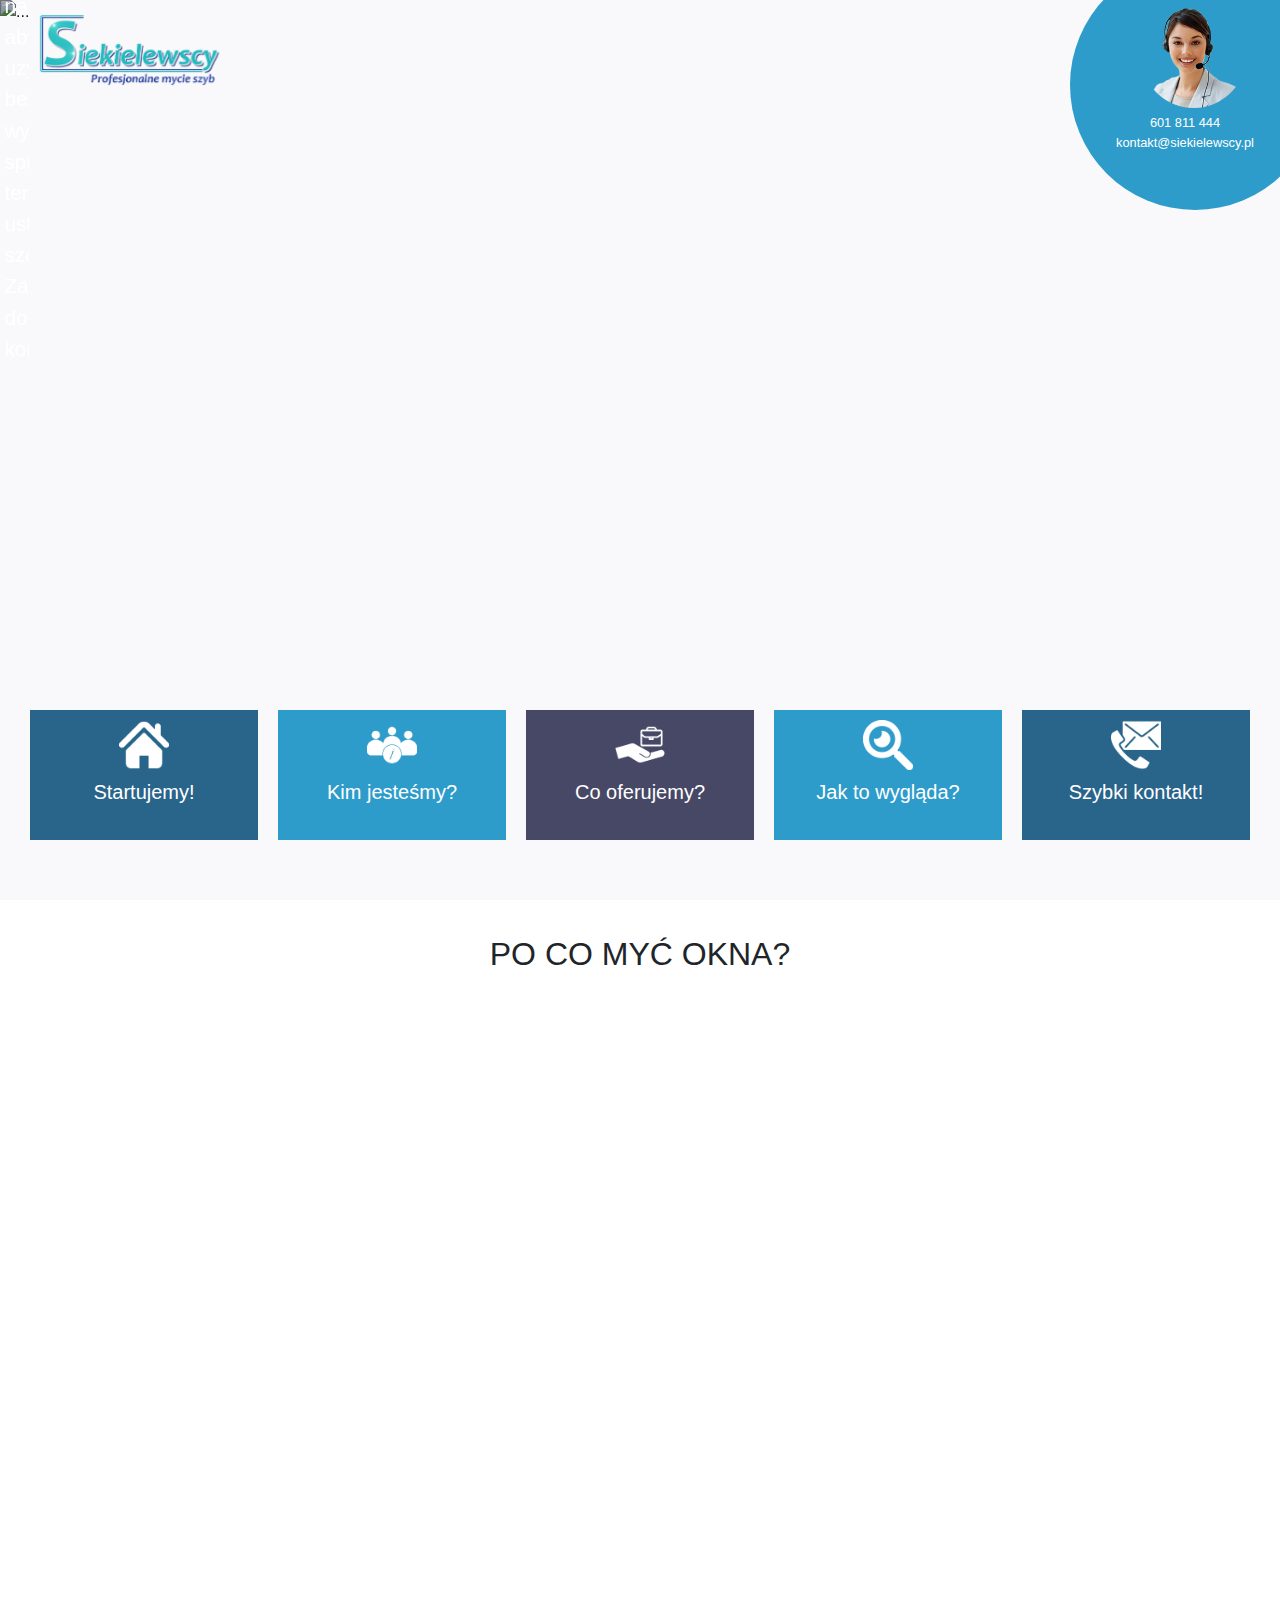
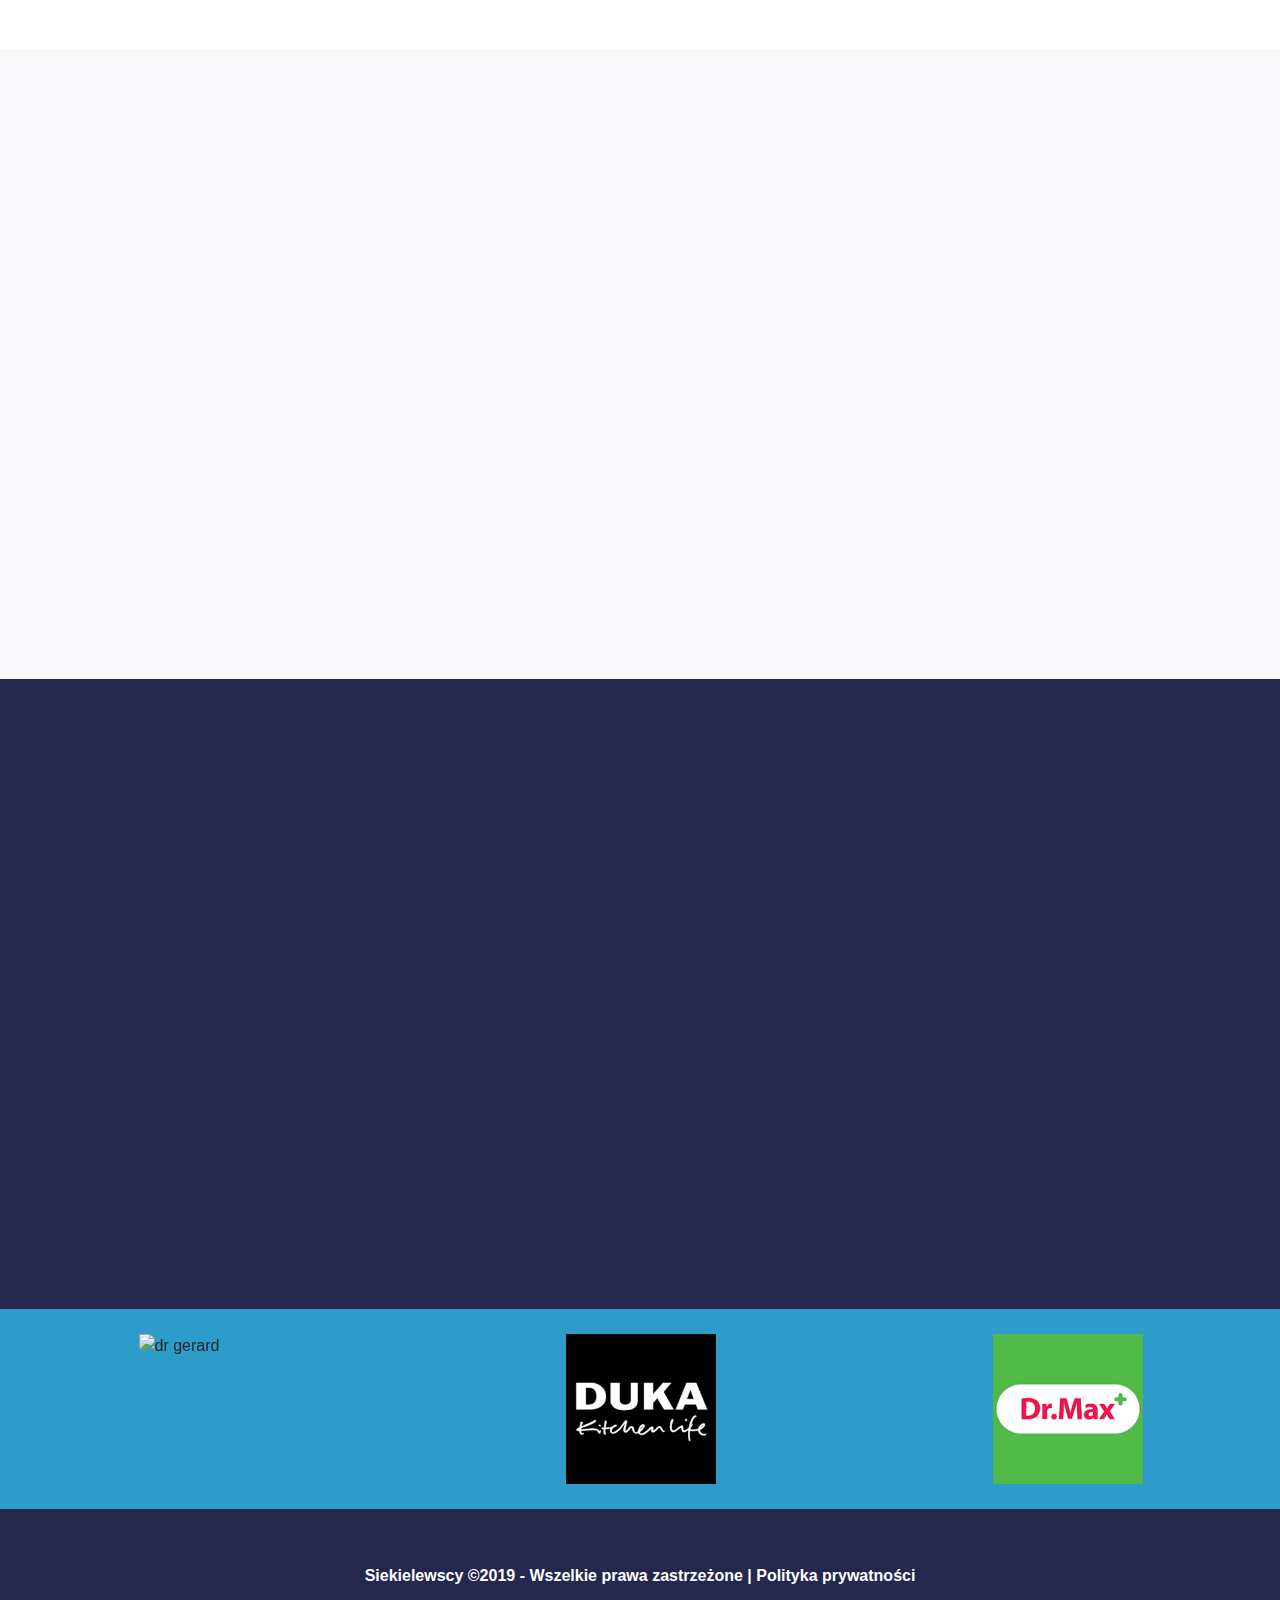
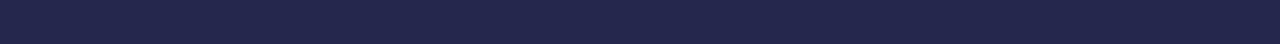
==== commit 1b0405f4: "Image, banner, privacy" ====
--- a/index.html
+++ b/index.html
@@ -6,7 +6,8 @@
   <meta name="viewport" content="width=device-width, initial-scale=1">
   <meta http-equiv="X-UA-Compatible" content="ie=edge">
   <title>Siekielewscy</title>
-  <meta name="description" content="Profesjonalne mycie szyb" />
+  <meta name="description" content="Mycie okien w Warszawie i okolicach. Mycie okien, witryn, przeszkleń, elewacji szklanych. Zabezpieczenie okien przed remontem i poremontowe doczyszczanie. 
+  Siekielewscy Profesjonalne Mycie Szyb 601 811 444" />
   <meta name="keywords" content="Mycie szyb, Mycie okien warszawa, mycie przeszkleń, mycie witryn, profesjonalne, okna, okien, dokładne,">
   <link rel="stylesheet" href="https://use.fontawesome.com/releases/v5.7.2/css/all.css">
   <link rel="stylesheet" type="text/css" href="slick/slick.css" />
@@ -28,42 +29,55 @@
         <div class="contactIcon"></div>
       </div>
       <div class="contactNumber">
-        <a href="tel:+48 798 798 798"> +48 798 798 798 </a>
-        <a href="mailto:www.siekielewscy@gmail.com"> www.siekielewscy@gmail.com </a>
+        <a href="tel:601 811 444"> 601 811 444 </a>
+        <a href="mailto:kontakt@siekielewscy.pl">kontakt@siekielewscy.pl</a>
       </div>
     </div>
   </header>
 
   <section class="banner">
     <div class="bd-example">
-      <div id="carouselExampleCaptions" class="carousel slide" data-ride="carousel" data-pause="false">
+      <div id="carouselExampleCaptions" class="carousel slide" data-ride="carousel" data-pause="false" data-interval="6000">
         <ol class="carousel-indicators">
           <li data-target="#carouselExampleCaptions" data-slide-to="0" class="active"></li>
           <li data-target="#carouselExampleCaptions" data-slide-to="1"></li>
           <li data-target="#carouselExampleCaptions" data-slide-to="2"></li>
+          <li data-target="#carouselExampleCaptions" data-slide-to="3"></li>
         </ol>
         <div class="carousel-inner">
           <div class="carousel-item active">
-            <img src="img/cleaning1.jpg" class="d-block w-100" alt="...">
-            <div class="carousel-caption d-none d-md-block">
-              <h5 class="animated bounceInRight">SIEKIELEWSCY - MYCIE SZYB1</h5>
-              <p class="animated bounceInLeft">Jesteśmy firmą specjalizującą się w myciu powierzchni szklanych.</p>
+            <img src="img/zdjecia na baner/banner1.jpg" class="d-block w-100" alt="...">
+            <div class="carousel-caption">
+              <h5 class="animated bounceInRight">Zamów u nas usługę  - To dziecinne proste!</h5>
+              <p class="animated bounceInLeft">Wystarczy zadzwonić lub napisać, aby uzyskać bezpłatną wycenę, sprawdzić terminy, ustalić szczegóły.<br>
+                  Zapraszamy do kontaktu</p>
               <button type="button" class="btn btn-outline-primary animated bounceInUp">Sprawdź</button>
             </div>
           </div>
           <div class="carousel-item">
-            <img src="img/cleaning2.jpg" class="d-block w-100" alt="...">
-            <div class="carousel-caption d-none d-md-block">
-              <h5 class="animated bounceInRight">SIEKIELEWSCY - MYCIE SZYB2</h5>
-              <p class="animated bounceInLeft">Jesteśmy firmą specjalizującą się w myciu powierzchni szklanych.</p>
+            <img src="img/zdjecia na baner/banner3.jpg" class="d-block w-100" alt="...">
+            <div class="carousel-caption">
+              <h5 class="animated bounceInRight">Wszędzie dotrzemy!</h5>
+              <p class="animated bounceInLeft">Powierzchnie szklane do 8 m wysokości myjemy z ziemi.<br>
+                Powyżej 8 m wysokości używamy drabin, rusztowań lub podnośników w zależności od możliwości.
+              </p>
               <button type="button" class="btn btn-outline-primary animated bounceInUp">Sprawdź</button>
             </div>
           </div>
           <div class="carousel-item">
-            <img src="img/cleaning3.jpg" class="d-block w-100" alt="...">
-            <div class="carousel-caption d-none d-md-block">
-              <h5 class="animated bounceInRight">SIEKIELEWSCY - MYCIE SZYB3</h5>
-              <p class="animated bounceInLeft">Jesteśmy firmą specjalizującą się w myciu powierzchni szklanych.</p>
+            <img src="img/zdjecia na baner/banner2.jpg" class="d-block w-100" alt="...">
+            <div class="carousel-caption">
+              <h5 class="animated bounceInRight">Specjalna Oferta Cykliczna na mycie szyb wystawowych</h5>
+              <p class="animated bounceInLeft">Oferta dotyczy cyklicznego mycia lokali handlowych i usługowych posiadających szyby wystawowe - zapraszamy do kontaktu w celu poznania szczegółów </p>
+              <button type="button" class="btn btn-outline-primary animated bounceInUp">Sprawdź</button>
+            </div>
+          </div>
+          <div class="carousel-item">
+            <img src="img/zdjecia na baner/banner4.jpg" class="d-block w-100" alt="...">
+            <div class="carousel-caption">
+              <h5 class="animated bounceInRight">Jak to robimy?</h5>
+              <p class="animated bounceInLeft">Myjemy szyby za pomocą specjalnych myjek z mikrofibry z użyciem profesjonalnej chemii. Zabrudzoną wodę ściągamy z szyby za pomocą ściągaczki, pozostawiając idealnie czystą i lśniącą szybę. <br>
+                Stolarkę myjemy ściereczkami z mikrofibry z odpowiednio dobranym środkiem do danej powierzchni. </p>
               <button type="button" class="btn btn-outline-primary animated bounceInUp">Sprawdź</button>
             </div>
           </div>
@@ -114,48 +128,48 @@
   <section class="description-boxes row">
 
     <div class="description-boxes-container col-12">
-        <h2 class="col-12"> Po co myć okna?</h2>
-        <div class="col-md-6 col-12 p-2 wow slideInLeft"  data-wow-delay="1s"><img class="scale" class="wow bounceIn" data-wow-delay="1.5s"
-            src="img/offices-buildings.png">
-            <p style="text-align:right;" class="p-4 wow slideInLeft" data-wow-delay="0.5s"> 
-              <span>CZYSTE SZYBY W BIURZE</span><br><br>
-              Poza higieną i estetyką:<br>
-              - dopuszczają do 30% więcej światła<br>
-              - wpływają na dobre samopoczucie pracowników<br>
-              - wpływają na ogólne podświadome postrzeganie firmy</p>
-        </div>
-        <div class="col-md-6 col-12 p-2 wow slideInRight" data-wow-delay="1s">
-            <p class="p-4 wow slideInRight" data-wow-delay="0.5s"><span>Czyste okna wystawowe</span><br><br>
-              Są jak szykowne opakowanie:<br>
-              - przyciągają uwagę<br>
-              - dodają uroku przedmiotom wyeksponowanym na wystawie<br>
-              - budują pozytywny wizerunek</p><img class="scale" class="wow bounceIn"
-                data-wow-delay="1.5s" src="img/painting-exhibit-in-fine-art-museum.png">
-        </div>
-        <div class="col-md-6 col-12 p-2 wow slideInLeft" data-wow-offset="150" data-wow-delay="0.5s">
-            <p class="p-4 wow slideInLeft" data-wow-delay="0.5s"><span>Czyste okna w domu</span><br><br>
-              - wpływają na samopoczucie<br>
-- budzą pozytywne odczucia otoczenia<br>
-- dodają uroku całemu domu</p><img class="scale" class="wow bounceIn" data-wow-delay="1.5s"
-                src="img/home-icon-silhouette.png">
-        </div>
-        <div class="col-md-6 col-12 p-2 wow slideInRight" data-wow-offset="150" data-wow-delay="0.5s"><img class="scale" class="wow bounceIn" data-wow-delay="1.5s" src="img/four-squares.png">
-            <p style="text-align:right;" class="p-4 wow slideInRight" data-wow-delay="0.5s"><span>Czyste szyby ogółem</span><br><br>
-              Co daje regularne mycie:<br>
-- utrzymanie okien w dobrej sprawności przez lata<br>
-- łatwe i szybkie usuwanie zabrudzeń<br>
-- świetny wygląd na stałeu</p>
-        </div>
-        <div class="col-md-6 col-12 p-2 wow slideInLeft" data-wow-offset="150" data-wow-delay="0.5s"><img class="scale" class="wow bounceIn" data-wow-delay="1.5s"
-          src="img/png.png">
-            <p style="text-align:right;" class="p-4 wow bounceInUp" data-wow-delay="0.5s"><span>Zapuszczone okna są<br> jak przebarwione zęby<br> – nie uda się ich umyć<br> za jednym razem.</span><br></p>
-        </div>
-        <div class="col-md-6 col-12 p-2 wow slideInRight" data-wow-offset="150" data-wow-delay="0.5s">
-            <p class="p-4 slideInLeft" data-wow-delay="0.5s"><span>Idealne czyste szyby<br> - to te, których nie widać.</span><br>
-            </p><img class="scale" class="wow bounceIn" data-wow-delay="1.5s" src="img/invisible.png">
-          </div>
-    </div>
-</section>
+      <h2 class="col-12"> Po co myć okna?</h2>
+      <div class="col-md-6 col-12 p-2 wow slideInLeft" data-wow-delay="1s"><img class="scale" class="wow bounceIn"
+          data-wow-delay="1.5s" src="img/offices-buildings.png">
+        <p style="text-align:right;" class="p-4 wow slideInLeft" data-wow-delay="0.5s">
+          <span>CZYSTE SZYBY W BIURZE</span><br><br>
+          Poza higieną i estetyką:<br>
+          - dopuszczają do 30% więcej światła<br>
+          - wpływają na dobre samopoczucie pracowników<br>
+          - wpływają na ogólne podświadome postrzeganie firmy</p>
+      </div>
+      <div class="col-md-6 col-12 p-2 wow slideInRight" data-wow-delay="1s">
+        <p class="p-4 wow slideInRight" data-wow-delay="0.5s"><span>Czyste okna wystawowe</span><br><br>
+          Są jak szykowne opakowanie:<br>
+          - przyciągają uwagę<br>
+          - dodają uroku przedmiotom wyeksponowanym na wystawie<br>
+          - budują pozytywny wizerunek</p><img class="scale" class="wow bounceIn" data-wow-delay="1.5s" src="img/painting-exhibit-in-fine-art-museum.png">
+      </div>
+      <div class="col-md-6 col-12 p-2 wow slideInLeft" data-wow-offset="150" data-wow-delay="0.5s">
+        <p class="p-4 wow slideInLeft" data-wow-delay="0.5s"><span>Czyste okna w domu</span><br><br>
+          - wpływają na samopoczucie<br>
+          - budzą pozytywne odczucia otoczenia<br>
+          - dodają uroku całemu domu</p><img class="scale" class="wow bounceIn" data-wow-delay="1.5s" src="img/home-icon-silhouette.png">
+      </div>
+      <div class="col-md-6 col-12 p-2 wow slideInRight" data-wow-offset="150" data-wow-delay="0.5s"><img class="scale"
+          class="wow bounceIn" data-wow-delay="1.5s" src="img/four-squares.png">
+        <p style="text-align:right;" class="p-4 wow slideInRight" data-wow-delay="0.5s"><span>Czyste szyby ogółem</span><br><br>
+          Co daje regularne mycie:<br>
+          - utrzymanie okien w dobrej sprawności przez lata<br>
+          - łatwe i szybkie usuwanie zabrudzeń<br>
+          - świetny wygląd na stałeu</p>
+      </div>
+      <div class="col-md-6 col-12 p-2 wow slideInLeft" data-wow-offset="150" data-wow-delay="0.5s"><img class="scale"
+          class="wow bounceIn" data-wow-delay="1.5s" src="img/png.png">
+        <p style="text-align:right;" class="p-4 wow bounceInUp" data-wow-delay="0.5s"><span>Zapuszczone okna są<br> jak
+            przebarwione zęby<br> – nie uda się ich umyć<br> za jednym razem.</span><br></p>
+      </div>
+      <div class="col-md-6 col-12 p-2 wow slideInRight" data-wow-offset="150" data-wow-delay="0.5s">
+        <p class="p-4 slideInLeft" data-wow-delay="0.5s"><span>Idealne czyste szyby<br> - to te, których nie widać.</span><br>
+        </p><img class="scale" class="wow bounceIn" data-wow-delay="1.5s" src="img/invisible.png">
+      </div>
+    </div>
+  </section>
 
 
   <!-- <section class="cooperation cooperation--article2">
@@ -318,7 +332,7 @@
 
 
   <footer>
-    <p>Siekielewscy &copy;2019 - Wszelkie prawa zastrzeżone | <a href="#">"Polityka prywatności</a> | <a href="#">Regulamin</a></p>
+    <p>Siekielewscy &copy;2019 - Wszelkie prawa zastrzeżone | <a href="polityka.html">Polityka prywatności</a></p>
   </footer>
 
 
--- a/css/headerStyle.css
+++ b/css/headerStyle.css
@@ -57,6 +57,10 @@
     width: 100%;
     height: 100%;
     padding: 15px 0px 15px 40px; }
+    @media (max-width: 500px) {
+      header .logoContainer {
+        padding: 15px 0px 15px 15px;
+        width: 50%; } }
     header .logoContainer .logo {
       width: 100%;
       height: 100%;
@@ -95,6 +99,10 @@
       -webkit-transition: 0.3s;
       -o-transition: 0.3s;
       transition: 0.3s; }
+      @media (max-width: 500px) {
+        header .contactInformation.active {
+          width: 200px;
+          height: 200px; } }
     header .contactInformation .contactIconContainer {
       display: -webkit-box;
       display: -ms-flexbox;
@@ -118,6 +126,10 @@
         -webkit-transform: translate(-1px, 20px);
             -ms-transform: translate(-1px, 20px);
                 transform: translate(-1px, 20px); }
+        @media (max-width: 500px) {
+          header .contactInformation .contactIconContainer .contactIcon {
+            width: 50px;
+            height: 50px; } }
         header .contactInformation .contactIconContainer .contactIcon.active {
           -webkit-transform: translate(0px, 0px);
               -ms-transform: translate(0px, 0px);
@@ -148,6 +160,10 @@
       -o-transition: 0.1s;
       transition: 0.1s;
       display: none; }
+      @media (max-width: 500px) {
+        header .contactInformation a {
+          padding: 0 20px;
+          word-break: break-all; } }
       header .contactInformation a.active {
         display: block;
         -webkit-transition: 0.1s;
@@ -157,22 +173,30 @@
 section.banner {
   overflow: hidden;
   width: 100% !important;
-  height: 350px !important; }
+  height: 100vh !important; }
   section.banner div.bd-example {
-    height: 500px;
+    height: 100vh;
     position: absolute; }
     section.banner div.bd-example div#carouselExampleCaptions ol {
-      margin-bottom: 200px; }
+      margin-bottom: 250px; }
+      @media (max-width: 991px) {
+        section.banner div.bd-example div#carouselExampleCaptions ol {
+          top: 150px; } }
     section.banner div.bd-example div#carouselExampleCaptions div.carousel-inner {
-      height: 500px; }
+      height: 100vh; }
       section.banner div.bd-example div#carouselExampleCaptions div.carousel-inner div.carousel-item {
         height: 350px;
         width: 100%; }
         section.banner div.bd-example div#carouselExampleCaptions div.carousel-inner div.carousel-item img {
-          -webkit-filter: blur(2px) brightness(70%);
-                  filter: blur(2px) brightness(70%); }
+          -webkit-filter: brightness(70%);
+                  filter: brightness(70%); }
         section.banner div.bd-example div#carouselExampleCaptions div.carousel-inner div.carousel-item div.carousel-caption {
-          bottom: 80px; }
+          bottom: -50px; }
+          @media (max-width: 991px) {
+            section.banner div.bd-example div#carouselExampleCaptions div.carousel-inner div.carousel-item div.carousel-caption {
+              bottom: -250px;
+              left: 5%;
+              right: 5%; } }
           section.banner div.bd-example div#carouselExampleCaptions div.carousel-inner div.carousel-item div.carousel-caption h5 {
             font-size: 2rem;
             letter-spacing: 0.2rem;
@@ -184,6 +208,7 @@
             -webkit-animation-delay: 0.3s;
                     animation-delay: 0.3s; }
           section.banner div.bd-example div#carouselExampleCaptions div.carousel-inner div.carousel-item div.carousel-caption button {
+            display: none;
             font-size: 1.3rem;
             border-radius: 0;
             background-color: #25274d;
@@ -197,10 +222,18 @@
               color: #2e9cca; }
 
 section.menu {
-  width: 100% !important;
-  height: 100% !important;
-  width: 100%;
+  width: 100%;
+  height: 0px !important;
+  -webkit-transform: translateY(-200px);
+      -ms-transform: translateY(-200px);
+          transform: translateY(-200px);
   height: auto; }
+  @media (max-width: 991px) {
+    section.menu {
+      height: auto !important;
+      -webkit-transform: translateY(40px);
+          -ms-transform: translateY(40px);
+              transform: translateY(40px); } }
   section.menu .menuContainer {
     width: 100%;
     height: 100% !important;
@@ -294,7 +327,7 @@
     display: -webkit-box;
     display: -ms-flexbox;
     display: flex;
-    margin-top: 350px; }
+    margin-top: calc(100vh + 20px); }
     section.menu.onas .menuContainer {
       margin-top: auto; }
 
@@ -427,7 +460,6 @@
   font-family: "Open Sans", arial, sans-serif;
   padding-top: 60px;
   width: 100%;
-  width: 100vw;
   height: 80vh;
   min-height: 550px;
   background: #3a6186;
@@ -741,4 +773,33 @@
       height: auto;
       max-height: 700px; }
 
-/*# sourceMappingURL=[data-uri] */
+.text-container {
+  display: -webkit-box;
+  display: -ms-flexbox;
+  display: flex;
+  -webkit-box-orient: vertical;
+  -webkit-box-direction: normal;
+      -ms-flex-direction: column;
+          flex-direction: column;
+  -webkit-box-pack: center;
+      -ms-flex-pack: center;
+          justify-content: center;
+  width: 100%;
+  max-width: 1100px;
+  height: auto;
+  min-height: 70vh;
+  margin: 0 auto;
+  text-align: center;
+  padding-bottom: 30px; }
+  @media (max-width: 1200px) {
+    .text-container {
+      padding-left: 5%;
+      padding-right: 5%; } }
+  .text-container h3 {
+    text-transform: uppercase;
+    margin-bottom: 30px;
+    margin-top: 60px; }
+  .text-container h4 {
+    margin: 30px 0 15px 0; }
+
+/*# sourceMappingURL=[data-uri] */
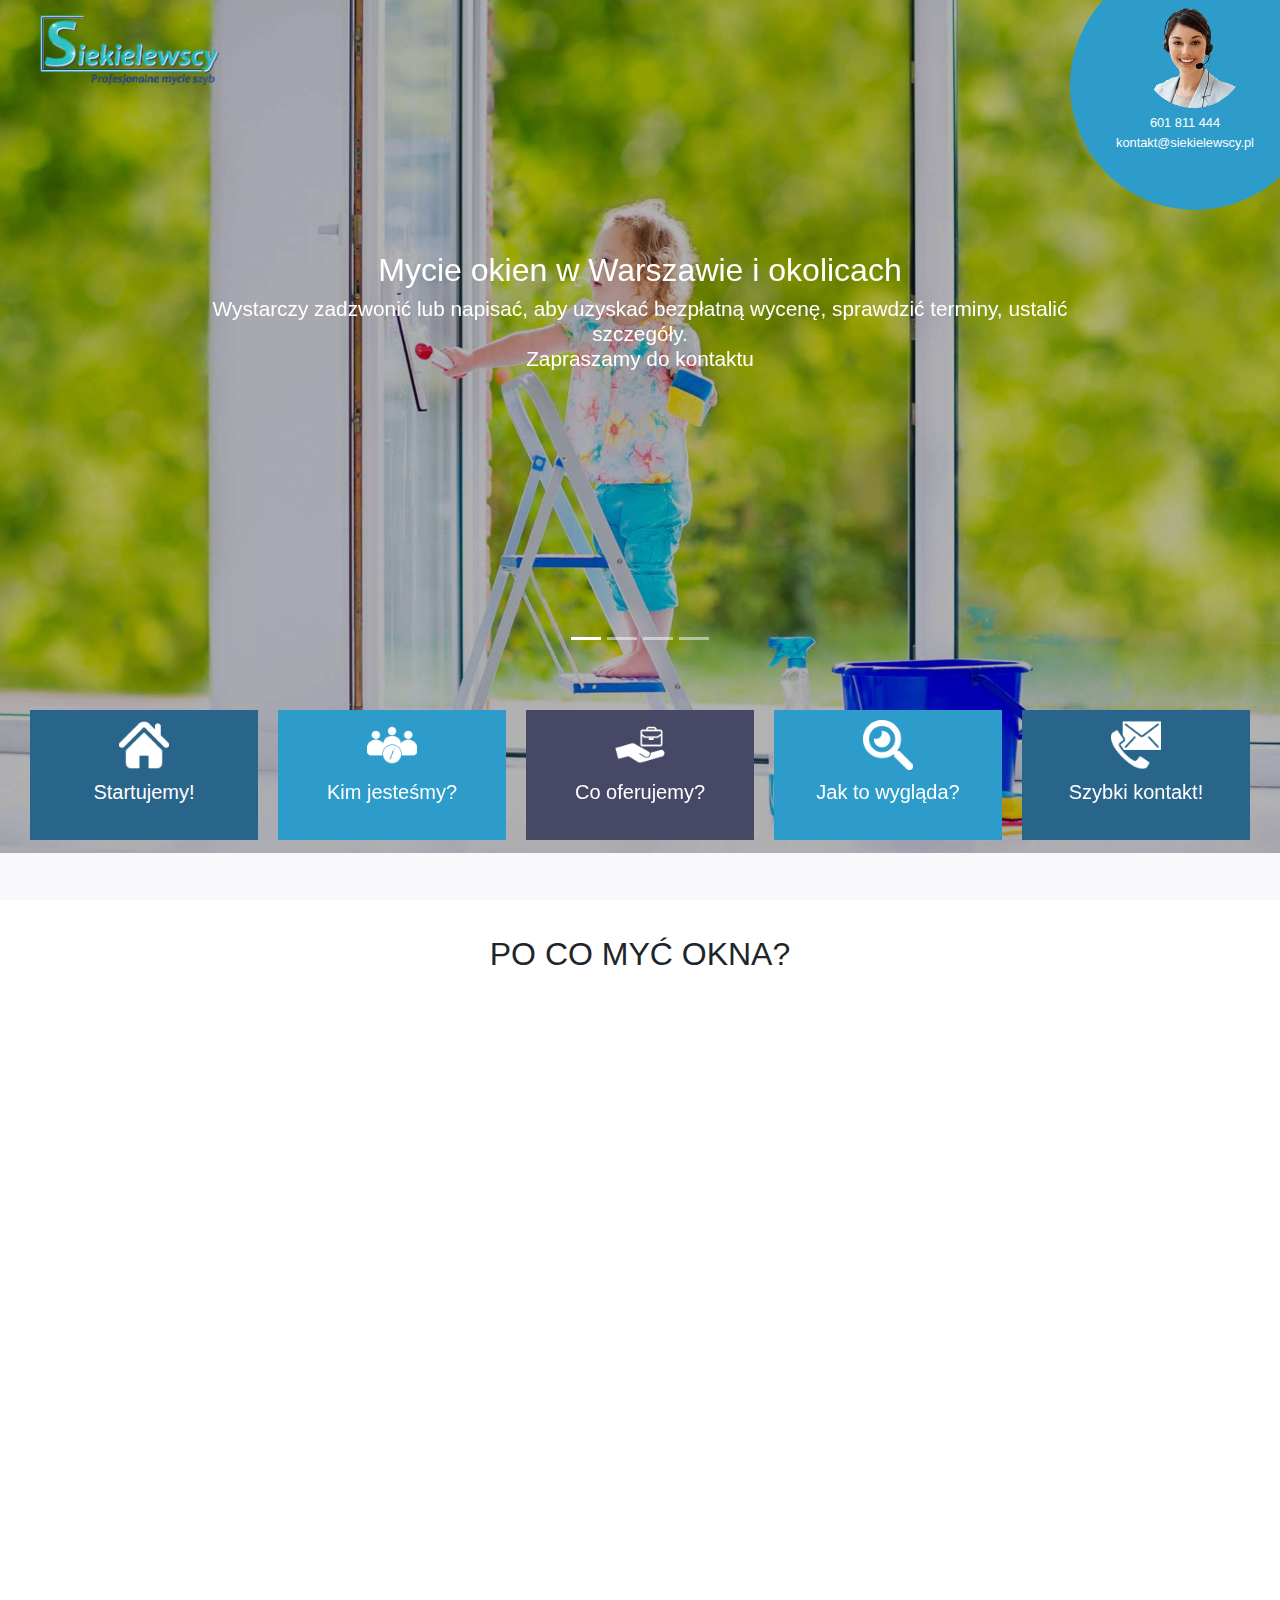
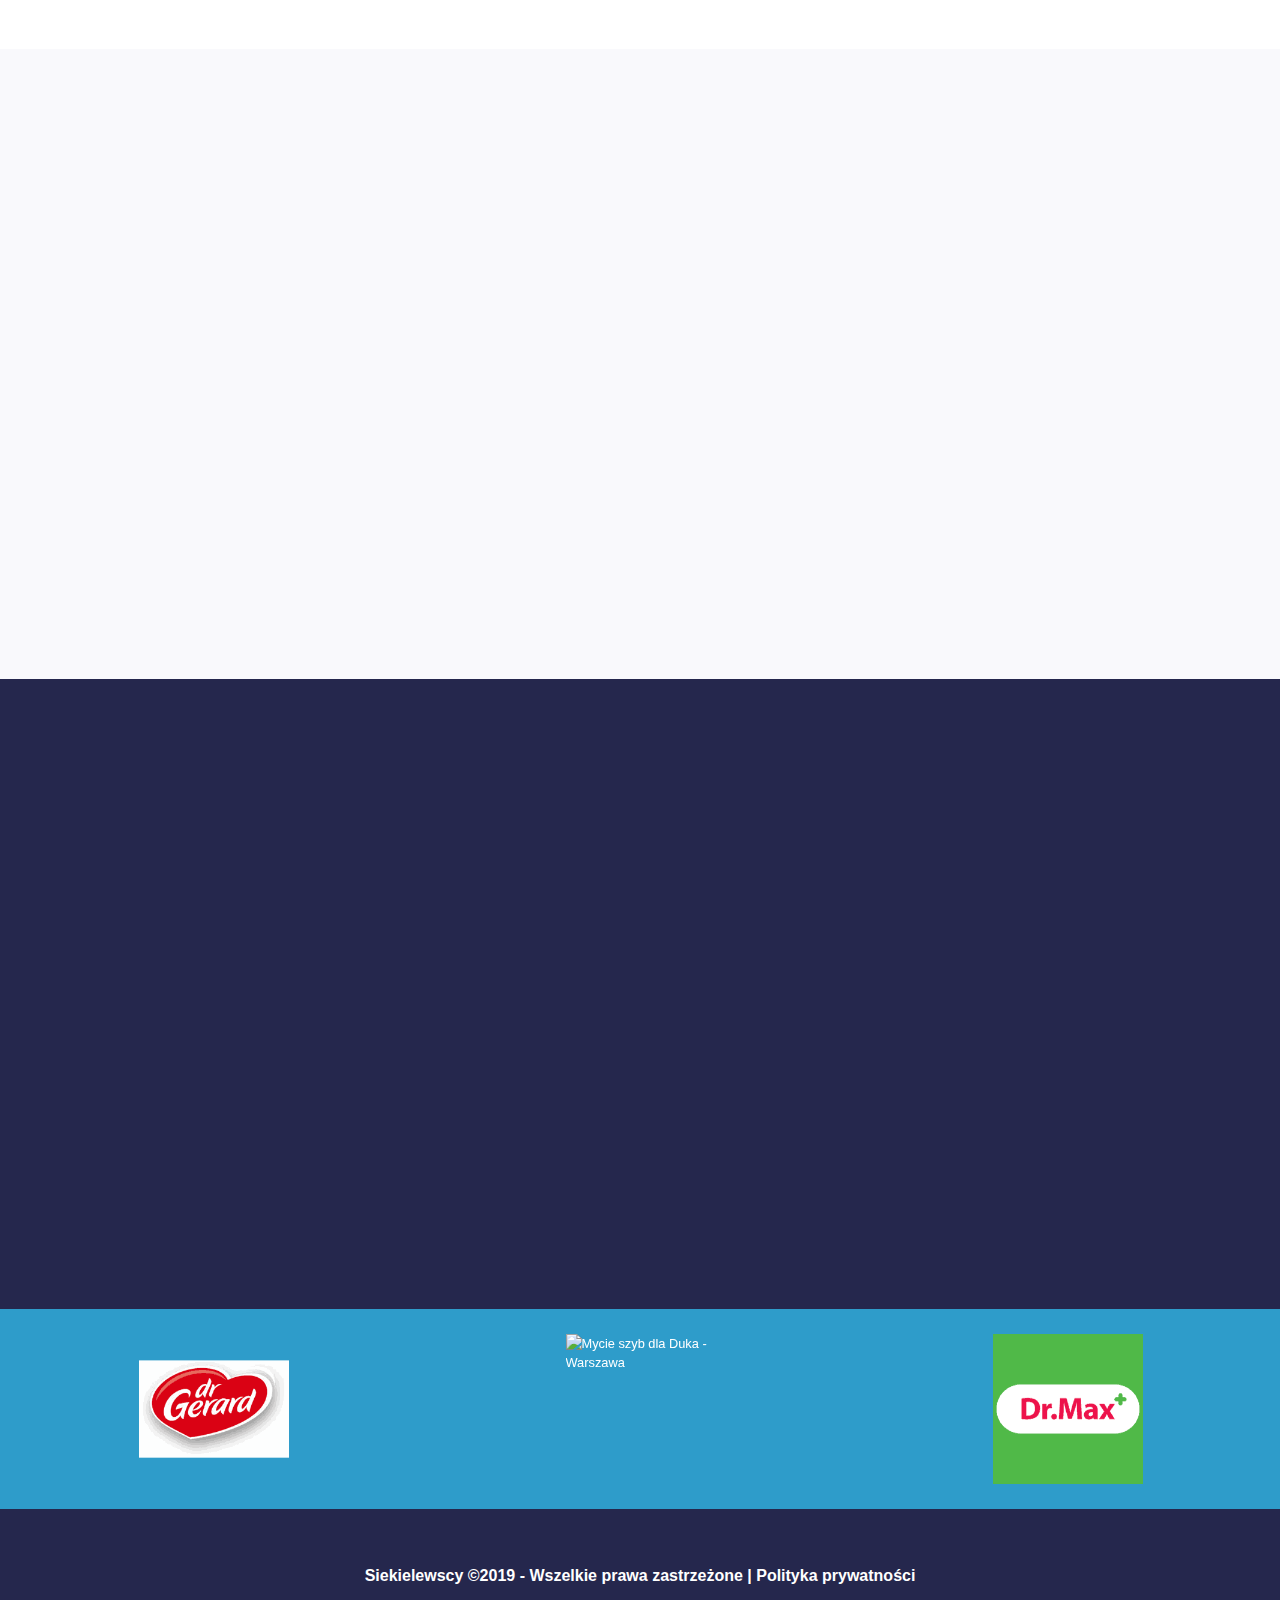
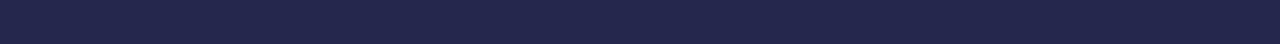
==== commit 3c1824cf: "Pozycjonowanie" ====
--- a/index.html
+++ b/index.html
@@ -5,10 +5,11 @@
   <meta charset="UTF-8">
   <meta name="viewport" content="width=device-width, initial-scale=1">
   <meta http-equiv="X-UA-Compatible" content="ie=edge">
-  <title>Siekielewscy</title>
-  <meta name="description" content="Mycie okien w Warszawie i okolicach. Mycie okien, witryn, przeszkleń, elewacji szklanych. Zabezpieczenie okien przed remontem i poremontowe doczyszczanie. 
-  Siekielewscy Profesjonalne Mycie Szyb 601 811 444" />
-  <meta name="keywords" content="Mycie szyb, Mycie okien warszawa, mycie przeszkleń, mycie witryn, profesjonalne, okna, okien, dokładne,">
+  <title>Mycie okien - Siekielewscy</title>
+  <meta name="description" content="Mycie okien - Warszawa i okolice. Sprawdź tanią ofertę czyszczenia szyb, witryn, przeszkleń oraz elewacji szklanych. 
+  Siekielewscy - Profesjonalne Mycie Szyb 601 811 444" />
+  <meta name="keywords"
+    content="Mycie okien Warszawa, czyszczenie powierzchni szklanych, mycie przeszkleń, doczyszczanie witryn">
   <link rel="stylesheet" href="https://use.fontawesome.com/releases/v5.7.2/css/all.css">
   <link rel="stylesheet" type="text/css" href="slick/slick.css" />
   <link rel="stylesheet" type="text/css" href="slick/slick-theme.css" />
@@ -37,7 +38,8 @@
 
   <section class="banner">
     <div class="bd-example">
-      <div id="carouselExampleCaptions" class="carousel slide" data-ride="carousel" data-pause="false" data-interval="6000">
+      <div id="carouselExampleCaptions" class="carousel slide" data-ride="carousel" data-pause="false"
+        data-interval="6000">
         <ol class="carousel-indicators">
           <li data-target="#carouselExampleCaptions" data-slide-to="0" class="active"></li>
           <li data-target="#carouselExampleCaptions" data-slide-to="1"></li>
@@ -46,38 +48,46 @@
         </ol>
         <div class="carousel-inner">
           <div class="carousel-item active">
-            <img src="img/zdjecia na baner/banner1.jpg" class="d-block w-100" alt="...">
+            <img alt="Mycie okien - dziewczynka" title="Dziewczynka myje okna" src="img/zdj_banner/banner1.jpg"
+              class="d-block w-100" alt="...">
             <div class="carousel-caption">
-              <h5 class="animated bounceInRight">Zamów u nas usługę  - To dziecinne proste!</h5>
-              <p class="animated bounceInLeft">Wystarczy zadzwonić lub napisać, aby uzyskać bezpłatną wycenę, sprawdzić terminy, ustalić szczegóły.<br>
-                  Zapraszamy do kontaktu</p>
+              <h1 class="animated bounceInRight">Mycie okien w Warszawie i okolicach</h1>
+              <h2 class="animated bounceInLeft">Wystarczy zadzwonić lub napisać, aby uzyskać bezpłatną wycenę, sprawdzić
+                terminy, ustalić szczegóły.<br>
+                Zapraszamy do kontaktu</h2>
               <button type="button" class="btn btn-outline-primary animated bounceInUp">Sprawdź</button>
             </div>
           </div>
           <div class="carousel-item">
-            <img src="img/zdjecia na baner/banner3.jpg" class="d-block w-100" alt="...">
+            <img alt="Czyszczenie szyb na wysokości" title="Szyby czyszczone z wysokości"
+              src="img/zdj_banner/banner3.jpg" class="d-block w-100" alt="...">
             <div class="carousel-caption">
-              <h5 class="animated bounceInRight">Wszędzie dotrzemy!</h5>
-              <p class="animated bounceInLeft">Powierzchnie szklane do 8 m wysokości myjemy z ziemi.<br>
+              <h1 class="animated bounceInRight">Czyszczenie okien, witryn, szyb w trudnodostępnych miejscach</h1>
+              <h2 class="animated bounceInLeft">Powierzchnie szklane, okna, witryny do 8 m wysokości myjemy z ziemi.<br>
                 Powyżej 8 m wysokości używamy drabin, rusztowań lub podnośników w zależności od możliwości.
-              </p>
+              </h2>
               <button type="button" class="btn btn-outline-primary animated bounceInUp">Sprawdź</button>
             </div>
           </div>
           <div class="carousel-item">
-            <img src="img/zdjecia na baner/banner2.jpg" class="d-block w-100" alt="...">
+            <img alt="Mycie witryn w warszawie i okolicach" title="Warszawa - mycie okien"
+              src="img/zdj_banner/banner2.jpg" class="d-block w-100" alt="...">
             <div class="carousel-caption">
-              <h5 class="animated bounceInRight">Specjalna Oferta Cykliczna na mycie szyb wystawowych</h5>
-              <p class="animated bounceInLeft">Oferta dotyczy cyklicznego mycia lokali handlowych i usługowych posiadających szyby wystawowe - zapraszamy do kontaktu w celu poznania szczegółów </p>
+              <h1 class="animated bounceInRight">Cykliczne mycie okien - Sprawdź ofertę specjalną.</h1>
+              <h2 class="animated bounceInLeft">Oferta dotyczy cyklicznego mycia lokali handlowych i usługowych
+                posiadających szyby wystawowe - zapraszamy do kontaktu w celu poznania szczegółów </h2>
               <button type="button" class="btn btn-outline-primary animated bounceInUp">Sprawdź</button>
             </div>
           </div>
           <div class="carousel-item">
-            <img src="img/zdjecia na baner/banner4.jpg" class="d-block w-100" alt="...">
+            <img alt="Czyszczenie witryn w biurze" title="Biura i domy - czyszczenie powierzchni szkolnych"
+              src="img/zdj_banner/banner4.jpg" class="d-block w-100" alt="...">
             <div class="carousel-caption">
-              <h5 class="animated bounceInRight">Jak to robimy?</h5>
-              <p class="animated bounceInLeft">Myjemy szyby za pomocą specjalnych myjek z mikrofibry z użyciem profesjonalnej chemii. Zabrudzoną wodę ściągamy z szyby za pomocą ściągaczki, pozostawiając idealnie czystą i lśniącą szybę. <br>
-                Stolarkę myjemy ściereczkami z mikrofibry z odpowiednio dobranym środkiem do danej powierzchni. </p>
+              <h1 class="animated bounceInRight">Jak myjemy okna?</h1>
+              <h2 class="animated bounceInLeft">Czyścimy szyby za pomocą specjalnych myjek z mikrofibry z użyciem
+                profesjonalnej chemii. Zabrudzoną wodę ściągamy z szyby za pomocą ściągaczki, pozostawiając idealnie
+                czystą i lśniącą szybę. <br>
+                Stolarkę myjemy ściereczkami z mikrofibry z odpowiednio dobranym środkiem do danej powierzchni. </h2>
               <button type="button" class="btn btn-outline-primary animated bounceInUp">Sprawdź</button>
             </div>
           </div>
@@ -143,17 +153,20 @@
           Są jak szykowne opakowanie:<br>
           - przyciągają uwagę<br>
           - dodają uroku przedmiotom wyeksponowanym na wystawie<br>
-          - budują pozytywny wizerunek</p><img class="scale" class="wow bounceIn" data-wow-delay="1.5s" src="img/painting-exhibit-in-fine-art-museum.png">
+          - budują pozytywny wizerunek</p><img class="scale" class="wow bounceIn" data-wow-delay="1.5s"
+          src="img/painting-exhibit-in-fine-art-museum.png">
       </div>
       <div class="col-md-6 col-12 p-2 wow slideInLeft" data-wow-offset="150" data-wow-delay="0.5s">
         <p class="p-4 wow slideInLeft" data-wow-delay="0.5s"><span>Czyste okna w domu</span><br><br>
           - wpływają na samopoczucie<br>
           - budzą pozytywne odczucia otoczenia<br>
-          - dodają uroku całemu domu</p><img class="scale" class="wow bounceIn" data-wow-delay="1.5s" src="img/home-icon-silhouette.png">
+          - dodają uroku całemu domu</p><img class="scale" class="wow bounceIn" data-wow-delay="1.5s"
+          src="img/home-icon-silhouette.png">
       </div>
       <div class="col-md-6 col-12 p-2 wow slideInRight" data-wow-offset="150" data-wow-delay="0.5s"><img class="scale"
           class="wow bounceIn" data-wow-delay="1.5s" src="img/four-squares.png">
-        <p style="text-align:right;" class="p-4 wow slideInRight" data-wow-delay="0.5s"><span>Czyste szyby ogółem</span><br><br>
+        <p style="text-align:right;" class="p-4 wow slideInRight" data-wow-delay="0.5s"><span>Czyste szyby
+            ogółem</span><br><br>
           Co daje regularne mycie:<br>
           - utrzymanie okien w dobrej sprawności przez lata<br>
           - łatwe i szybkie usuwanie zabrudzeń<br>
@@ -165,75 +178,12 @@
             przebarwione zęby<br> – nie uda się ich umyć<br> za jednym razem.</span><br></p>
       </div>
       <div class="col-md-6 col-12 p-2 wow slideInRight" data-wow-offset="150" data-wow-delay="0.5s">
-        <p class="p-4 slideInLeft" data-wow-delay="0.5s"><span>Idealne czyste szyby<br> - to te, których nie widać.</span><br>
+        <p class="p-4 slideInLeft" data-wow-delay="0.5s"><span>Idealne czyste szyby<br> - to te, których nie
+            widać.</span><br>
         </p><img class="scale" class="wow bounceIn" data-wow-delay="1.5s" src="img/invisible.png">
       </div>
     </div>
   </section>
-
-
-  <!-- <section class="cooperation cooperation--article2">
-    <h3>
-      Po co myć okna?
-    </h3>
-    <div class="slick-start">
-    <div class="text-container text-container--full">
-      <h4>
-        Czyste szyby w biurze
-      </h4>
-      <h5>
-        Poza higieną i estetyką:<br>
-        - dopuszczają do 30% więcej światła<br>
-        - wpływają na dobre samopoczucie pracowników<br>
-        - wpływają na ogólne podświadome postrzeganie firmy
-      </h5>
-    </div>
-    <div class="text-container text-container--full">
-      <h4>
-        Czyste okna wystawowe
-      </h4>
-      <h5>
-        Są jak szykowne opakowanie:<br>
-        - przyciągają uwagę<br>
-        - dodają uroku przedmiotom wyeksponowanym na wystawie<br>
-        - budują pozytywny wizerunek
-      </h5>
-    </div>
-    <div class="text-container text-container--full">
-      <h4>
-        Czyste okna wystawowe
-      </h4>
-      <h5>
-        Czyste okna w domu<br>
-        - wpływają na samopoczucie<br>
-        - budzą pozytywne odczucia otoczenia<br>
-        - dodają uroku całemu domu
-      </h5>
-    </div>
-    <div class="text-container text-container--full">
-      <h4>
-        Czyste szyby ogółem
-      </h4>
-      <h5>
-        Co daje regularne mycie:<br>
-        - utrzymanie okien w dobrej sprawności przez lata<br>
-        - łatwe i szybkie usuwanie zabrudzeń<br>
-        - świetny wygląd na stałe
-      </h5>
-    </div>
-    <div class="text-container text-container--full">
-      <h4>
-        Zapuszczone okna są jak przebarwione zęby – nie uda się ich umyć za jednym razem.
-      </h4>
-    </div>
-    <div class="text-container text-container--full">
-      <h4>
-        Idealne czyste szyby - to te, których nie widać.
-      </h4>
-    </div>
-  </div>
-  </section> -->
-
 
   <section class="cooperation">
     <div class="text-container">
@@ -245,7 +195,7 @@
         mazowieckiego, a nawet w wyjątkowych przypadkach możliwość współpracy na terenie całego kraju.</h5>
       <h4 class="wow bounceIn" data-wow-duration="1s" data-wow-delay="2s">Stała współpraca u nas popłaca!</h4>
       <h5 class="wow fadeInRight" data-wow-duration="1s" data-wow-delay="2.5s">Klienci decydujący się na długą stałą
-        współpracę mogą liczyć u nas na specjalne traktowanie i dodatkowe
+        współpracę mogą liczyć u nas na korzystniejsze warunki cenowe i dodatkowe
         korzyści. Od pierwszeństwa przy wyborze terminu, przez cenę, aż po dodatkowe usługi pobocze takie jak
         gratisowe mycie szyldów, banerów, krat czy innych powierzchni. Wszystkie korzyści ustalane są
         indywidualnie podczas podpisywania umów.</h5>
@@ -309,24 +259,41 @@
   <!-- KONIEC KOPIOWANIA ARTYKUŁU-->
 
   <!--PONIZEJ WKLEJ ARTYKUŁ-->
+  <!--PONIZEJ WKLEJ ARTYKUŁ-->
 
 
 
   <section class="logotypes">
-    <div class="logotype"><img src="img/loga/Dt Gerard.png" alt="dr gerard"></div>
-    <div class="logotype"><img src="img/loga/Duka.png" alt="duka"></div>
-    <div class="logotype"><img src="img/loga/Logo DrMax.png" alt="DrMax"></div>
-    <div class="logotype"><img src="img/loga/Logos.png" alt="Logos"></div>
-    <div class="logotype"><img src="img/loga/MC logo.png" alt="Mc Donalds"></div>
-    <div class="logotype"><img src="img/loga/MPUK.png" alt="MPUK"></div>
-    <div class="logotype"><img src="img/loga/NAU.png" alt="NAU"></div>
-    <div class="logotype"><img src="img/loga/PGZ.png" alt="PGZ"></div>
-    <div class="logotype"><img src="img/loga/PLAY.png" alt="Play"></div>
-    <div class="logotype"><img src="img/loga/Warsow store.png" alt="Warsaw store"></div>
-    <div class="logotype"><img src="img/loga/Yves Rocher.png" alt="Yves Rocher"></div>
-    <div class="logotype"><img src="img/loga/ZDRzoFIT.png" alt="Zdrofit"></div>
-    <div class="logotype"><img src="img/loga/Zushi.png" alt="Zushi"></div>
-    <div class="logotype"><img src="img/loga/Ł3.png" alt="Ł3"></div>
+    <div class="logotype"><a href="https://drgerard.eu"><img alt="Mycie okien dla Dr gerard - Warszawa"
+          src="img/loga/dt_gerard.png"></a></div>
+    <div class="logotype"><a href="https://duka.com/pl/"><img alt="Mycie szyb dla Duka - Warszawa"
+          src="img/loga/duka.png"></a></div>
+    <div class="logotype"><a href="https://drmax.pl"><img alt="Mycie witryn dla DrMax - Warszawa"
+          src="img/loga/logo_drmax.png"></a></div>
+    <div class="logotype"><a href="https://www.hotellogos.pl"><img
+          alt="Mycie powierzchni szklanych dla Logos - Warszawa" src="img/loga/logos.png"></a></div>
+    <div class="logotype"><a href="https://mcdonalds.pl"><img alt="Czyszczenie okien dla Mc Donalds - Mazowsze"
+          src="img/loga/mc_logo.png" alt="Mc Donalds"></a></div>
+    <div class="logotype"><a href="https://www.mpuk.pl"><img alt="Czyszczenie szyb dla MPUK - Mazowsze"
+          src="img/loga/mpuk.png" alt="MPUK"></a></div>
+    <div class="logotype"><a href="https://nau.pl"><img alt="Czyszczenie witryn dla NAU - Mazowsze"
+          src="img/loga/nau.png" alt="NAU"></a></div>
+    <div class="logotype"><a href="http://pgzsa.pl"><img alt="Czyszczenie powierzchniszklanych dla Pgz - Mazowsze"
+          src="img/loga/pgz.png" alt="PGZ"></a></div>
+    <div class="logotype"><a href="https://www.play.pl"><img
+          alt="Czyszczenie powierzchniszklanych dla Play - Mazowieckie" src="img/loga/play.png" alt="Play"></a></div>
+    <div class="logotype"><a href="https://warsawconceptstore.pl"><img
+          alt="Oczyszczanie okien dla Warsaw Store - Mazowieckie" src="img/loga/warsow_store.png"
+          alt="Warsaw store"></a></div>
+    <div class="logotype"><a href="https://www.yves-rocher.pl"><img
+          alt="Oczyszczanie szyb dla Yves Rocher - Mazowieckie" src="img/loga/yves_rocher.png" alt="Yves Rocher"></a>
+    </div>
+    <div class="logotype"><a href="https://zdrofit.pl"><img alt="Oczyszczanie witryn dla Zdrofit - Warsaw"
+          src="img/loga/zdrzofit.png" alt="Zdrofit"></a></div>
+    <div class="logotype"><a href="http://sushizushi.pl"><img
+          alt="Oczyszczanie powierzchni szkoanych dla Zushi - Warsaw" src="img/loga/zushi.png" alt="Zushi"></a></div>
+    <div class="logotype"><a href="http://www.lazienkowska3.com"><img
+          alt="Oczyszczanie powierzchni szkoanych dla Ł3 - Warsaw" src="img/loga/l3.png" alt="Ł3"></a></div>
   </section>
 
 
--- a/css/headerStyle.css
+++ b/css/headerStyle.css
@@ -1,4 +1,3 @@
-@charset "UTF-8";
 @import url("https://fonts.googleapis.com/css?family=Open+Sans:400,400i,600,600i,700,700i&subset=latin-ext");
 * {
   margin: 0;
@@ -23,7 +22,6 @@
 
 body {
   background-color: rgba(193, 200, 228, 0.1);
-  max-width: 1920px;
   margin: 0 auto; }
 
 a {
@@ -176,12 +174,16 @@
   height: 100vh !important; }
   section.banner div.bd-example {
     height: 100vh;
-    position: absolute; }
+    position: absolute;
+    width: 100%; }
     section.banner div.bd-example div#carouselExampleCaptions ol {
       margin-bottom: 250px; }
       @media (max-width: 991px) {
         section.banner div.bd-example div#carouselExampleCaptions ol {
           top: 150px; } }
+      @media (max-width: 500px) {
+        section.banner div.bd-example div#carouselExampleCaptions ol {
+          top: 200px; } }
     section.banner div.bd-example div#carouselExampleCaptions div.carousel-inner {
       height: 100vh; }
       section.banner div.bd-example div#carouselExampleCaptions div.carousel-inner div.carousel-item {
@@ -197,16 +199,27 @@
               bottom: -250px;
               left: 5%;
               right: 5%; } }
+          @media (max-width: 500px) {
+            section.banner div.bd-example div#carouselExampleCaptions div.carousel-inner div.carousel-item div.carousel-caption {
+              bottom: -180px;
+              left: 5%;
+              right: 5%; } }
           section.banner div.bd-example div#carouselExampleCaptions div.carousel-inner div.carousel-item div.carousel-caption h5 {
             font-size: 2rem;
             letter-spacing: 0.2rem;
             -webkit-animation-delay: 0.2s;
                     animation-delay: 0.2s; }
+            @media (max-width: 500px) {
+              section.banner div.bd-example div#carouselExampleCaptions div.carousel-inner div.carousel-item div.carousel-caption h5 {
+                font-size: 1.5rem; } }
           section.banner div.bd-example div#carouselExampleCaptions div.carousel-inner div.carousel-item div.carousel-caption p {
             padding-top: 30px;
             font-size: 1.3rem;
             -webkit-animation-delay: 0.3s;
                     animation-delay: 0.3s; }
+            @media (max-width: 500px) {
+              section.banner div.bd-example div#carouselExampleCaptions div.carousel-inner div.carousel-item div.carousel-caption p {
+                font-size: 1rem; } }
           section.banner div.bd-example div#carouselExampleCaptions div.carousel-inner div.carousel-item div.carousel-caption button {
             display: none;
             font-size: 1.3rem;
@@ -720,7 +733,7 @@
   width: 100%;
   position: absolute;
   background-attachment: fixed;
-  background: url("../img/zdjęcia do galerii/nowa.jpg");
+  background: url("../img/zdj_galeria/nowa.jpg");
   background-repeat: no-repeat;
   background-position: center center;
   background-size: cover;
@@ -802,4 +815,16 @@
   .text-container h4 {
     margin: 30px 0 15px 0; }
 
-/*# sourceMappingURL=[data-uri] */
+section.banner h1 {
+  font-size: 2rem; }
+  @media (max-width: 500px) {
+    section.banner h1 {
+      font-size: 1.5rem; } }
+
+section.banner h2 {
+  font-size: 1.3rem; }
+  @media (max-width: 500px) {
+    section.banner h2 {
+      font-size: 1rem; } }
+
+/*# sourceMappingURL=[data-uri] */
